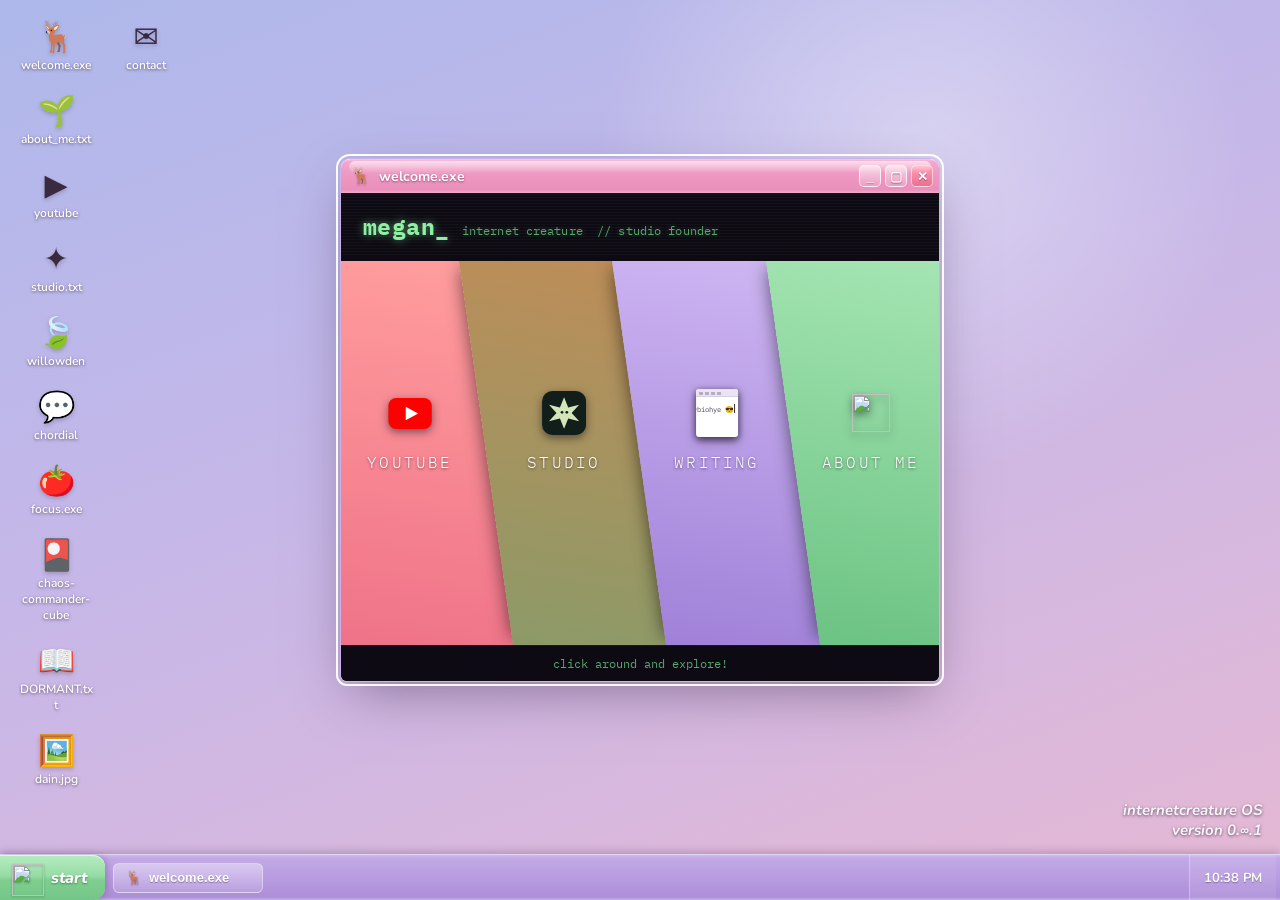
==== index.html @ ce16134c "Feature studio work and refresh the personal note" ====
<!DOCTYPE html>
<html lang="en">
<head>
<meta charset="UTF-8" />
<meta name="viewport" content="width=device-width, initial-scale=1.0" />
<title>internetcreature OS</title>
<link rel="icon" type="image/png" href="favicon.png" />
<link rel="apple-touch-icon" href="apple-touch-icon.png" />
<meta name="description" content="Megan’s personal corner of the internet — founder of Internet Creature Studios, writer, and creator. Explore current and past projects in internetcreature OS." />
<meta name="theme-color" content="#b9b8e8" />
<meta property="og:type" content="website" />
<meta property="og:url" content="https://internetcreature.dev/" />
<meta property="og:title" content="internetcreature OS" />
<meta property="og:description" content="Megan’s personal corner of the internet — founder of Internet Creature Studios, writer, and creator. Explore current and past projects in internetcreature OS." />
<meta property="og:image" content="https://internetcreature.dev/dain.jpg" />
<meta name="twitter:card" content="summary" />
<link rel="preconnect" href="https://fonts.googleapis.com" />
<link rel="preconnect" href="https://fonts.gstatic.com" crossorigin />
<link href="https://fonts.googleapis.com/css2?family=IBM+Plex+Mono:wght@300;400;500;700&family=Lora:wght@500;600;700&family=Nunito:ital,wght@0,400;0,600;0,700;0,800;1,400&family=Orbitron:wght@400;500&family=Roboto:wght@400;500&display=swap" rel="stylesheet" />
<style>
  *, *::before, *::after { box-sizing: border-box; margin: 0; padding: 0; }

  :root {
    --desktop: #b9b8e8;            /* placeholder solid desktop, swappable */
    --window-face: #fdf6fb;
    --window-border: #c9b3ec;
    --text: #3a2a40;
    --muted: #8a7a92;
    --dim: #b3a6bb;
    --pink: #f4a6cb;
    --pink-deep: #e98fbb;
    --lav: #c9b3ec;
    --sage: #9fe0ad;
    --sage-deep: #79c78d;
    --taskbar-h: 46px;
    --titlebar-h: 34px;
  }

  html, body { height: 100%; overflow: hidden; }
  body {
    font-family: 'Nunito', system-ui, sans-serif;
    color: var(--text);
    overflow: hidden;
    -webkit-user-select: none; user-select: none;
  }
  /* taps fire immediately — no 300ms double-tap-zoom wait on anything clickable */
  a, button, .icon { touch-action: manipulation; }

  /* ───────── desktop ───────── */
  #desktop {
    position: fixed;
    inset: 0 0 var(--taskbar-h) 0;
    /* dreamy abstract wallpaper until the handmade desktop art is ready */
    background:
      radial-gradient(circle at 72% 18%, rgba(255,255,255,.38), transparent 28%),
      linear-gradient(160deg, #aeb8eb 0%, #c7b7e8 48%, #e4b8d5 100%);
    overflow: hidden;
  }

  #icons {
    position: absolute; top: 14px; left: 14px; bottom: 8px;
    display: flex; flex-direction: column; flex-wrap: wrap;
    align-content: flex-start; gap: 6px;
  }

  /* xp-style corner watermark with a proudly impossible version number */
  #tagline {
    position: absolute; right: 18px; bottom: 14px;
    font-size: 15px; font-weight: 700; font-style: italic;
    color: rgba(255,255,255,0.92);
    text-shadow: 0 1px 3px rgba(60,40,70,0.75);
    text-align: right; pointer-events: none; z-index: 5;
  }
  .icon {
    width: 84px;
    display: flex; flex-direction: column; align-items: center; gap: 4px;
    padding: 8px 4px;
    border: 1px solid transparent; border-radius: 6px;
    cursor: pointer; text-align: center;
  }
  .icon .glyph { font-size: 30px; line-height: 1; filter: drop-shadow(0 2px 2px rgba(0,0,0,0.2)); }
  .icon .label {
    font-size: 12px; font-weight: 600; color: #fff;
    text-shadow: 0 1px 3px rgba(60,40,70,0.7); word-break: break-word;
  }
  .icon:hover { background: rgba(255,255,255,0.16); border-color: rgba(255,255,255,0.28); }
  .icon.selected { background: rgba(201,179,236,0.45); border-color: rgba(255,255,255,0.5); }
  .icon.selected .label { background: rgba(74,52,80,0.35); border-radius: 3px; }

  /* ───────── window (generic frame, created by the manager) ───────── */
  .window {
    position: absolute; top: 0; left: 0;
    width: min(460px, calc(100% - 24px));
    background: var(--window-face);
    border: 1px solid var(--window-border);
    border-radius: 10px 10px 7px 7px;
    box-shadow: 0 18px 50px -12px rgba(60,40,70,0.5), 0 0 0 1px rgba(255,255,255,0.6) inset;
    display: flex; flex-direction: column; overflow: hidden;
    will-change: transform;            /* GPU-composited dragging */
  }
  .window.hidden { display: none; }
  .window:focus-visible { outline: 2px solid rgba(255,255,255,0.95); outline-offset: 2px; }

  .titlebar {
    height: var(--titlebar-h); display: flex; align-items: center;
    padding: 0 6px 0 10px; gap: 8px; cursor: grab; position: relative;
    background: linear-gradient(180deg, #f9c8e0 0%, #f4a6cb 9%, #ee98c2 48%, #e98fbb 90%, #f3aacd 100%);
    border-radius: 9px 9px 0 0;
    touch-action: none;               /* let us own touch dragging */
  }
  .titlebar::after {
    content: ''; position: absolute; left: 8px; right: 8px; top: 2px; height: 12px;
    background: linear-gradient(180deg, rgba(255,255,255,0.65), rgba(255,255,255,0));
    border-radius: 8px; pointer-events: none;
  }
  .titlebar:active { cursor: grabbing; }
  .titlebar .t-icon { font-size: 16px; filter: drop-shadow(0 1px 1px rgba(0,0,0,0.25)); }
  .titlebar .t-title {
    flex: 1; color: #fff; font-weight: 700; font-size: 14px;
    text-shadow: 0 1px 2px rgba(120,50,90,0.7);
    white-space: nowrap; overflow: hidden; text-overflow: ellipsis;
  }
  .t-controls { display: flex; gap: 4px; }
  .t-btn {
    width: 22px; height: 22px;
    border: 1px solid rgba(255,255,255,0.7); border-radius: 5px;
    background: linear-gradient(180deg, rgba(255,255,255,0.55), rgba(255,255,255,0.12));
    color: #fff; font-size: 13px; font-weight: 800; line-height: 1;
    display: flex; align-items: center; justify-content: center; cursor: pointer;
    text-shadow: 0 1px 1px rgba(120,50,90,0.6);
  }
  .t-btn:hover { background: linear-gradient(180deg, rgba(255,255,255,0.8), rgba(255,255,255,0.3)); }
  .t-btn.close { background: linear-gradient(180deg, #ff9fb6, #ec6f90); border-color: rgba(255,255,255,0.6); }
  .t-btn.close:hover { background: linear-gradient(180deg, #ffb3c5, #f07d9c); }

  .window-body {
    padding: 0; overflow: auto;
    max-height: 60vh; min-height: 200px;
    background: var(--body-bg, transparent);
    -webkit-user-select: text; user-select: text;
  }

  /* maximized: fill the whole desktop and center sparse content (welcome + focus opt out — they manage their own layout) */
  .window.maximized .window-body:not(:has(> .welcome-shell)):not(:has(> .wx-shell)):not(:has(> .focus-shell)) {
    display: flex; flex-direction: column;
    align-items: center; justify-content: center;
  }
  .window.maximized .window-body:has(> .doc) > .doc {
    width: 100%; max-width: 640px;
  }
  /* padded text-document programs opt into this; bare programs (image viewer) don't */
  .doc { padding: 22px 22px 26px; }

  /* ── image-viewer program (edge-to-edge) ── */
  .imgview {
    position: relative; min-height: 240px;
    display: flex; align-items: center; justify-content: center;
    background: linear-gradient(135deg, #f6e9f3, #eee3f7);
  }
  .imgview-img { display: block; max-width: 100%; max-height: 54vh; width: auto; height: auto; }
  .imgview-credit {
    position: absolute; right: 10px; bottom: 10px;
    display: flex; align-items: center; gap: 6px;
    padding: 6px 12px; border-radius: 999px;
    background: rgba(58,42,64,0.6); backdrop-filter: blur(6px);
    color: #fff; font-size: 12px; font-weight: 600;
    text-shadow: 0 1px 2px rgba(0,0,0,0.3);
  }
  .imgview-credit a {
    color: #ffd0e6; font-weight: 700; text-decoration: none;
    border-bottom: 1px dashed rgba(255,208,230,0.6);
  }
  .imgview-credit a:hover { color: #fff; }
  .imgview-empty {
    margin: 22px; padding: 40px 24px; text-align: center;
    border: 1.5px dashed var(--dim); border-radius: 12px; background: rgba(201,179,236,0.06);
  }
  .imgview-empty .big { font-size: 40px; display: block; margin-bottom: 10px; }
  .imgview-empty p { color: var(--muted); font-size: 13.5px; line-height: 1.55; }
  .imgview-empty code { background: #f0e4ee; color: #7a5c72; padding: 1px 6px; border-radius: 5px; font-size: 12px; }

  .doc-eyebrow {
    font-size: 11px; font-weight: 700; letter-spacing: 0.08em;
    text-transform: uppercase; color: var(--lav); margin-bottom: 6px;
  }
  .doc-title { font-size: 22px; font-weight: 800; color: var(--text); margin-bottom: 16px; }
  .placeholder {
    border: 1.5px dashed var(--dim); border-radius: 10px;
    padding: 26px 20px; text-align: center; background: rgba(201,179,236,0.06);
  }
  .placeholder .mark { font-size: 26px; display: block; margin-bottom: 8px; }
  .placeholder p { color: var(--muted); font-size: 14px; line-height: 1.55; }
  .placeholder p.sub { color: var(--dim); font-size: 12.5px; margin-top: 6px; }

  /* ── project / text documents ── */
  .doc p { color: var(--text); font-size: 14px; line-height: 1.65; }
  .doc p + p { margin-top: 12px; }
  .doc b { color: #6a3a5c; font-weight: 800; }
  /* the chordial / DORMANT wordmark — serif, italic, off-brand on purpose */
  .brand {
    font-family: 'Lora', Georgia, serif; font-weight: 700; font-style: italic;
    color: var(--pink-deep); letter-spacing: 0.01em;
  }
  .brand.wd { color: #7b8a52; }
  .doc-title.brand { font-size: 26px; }

  .doc-link {
    display: inline-flex; align-items: center; gap: 7px;
    margin: 0 0 18px; padding: 8px 15px;
    background: linear-gradient(180deg, #f9c8e0, #f4a6cb 55%, #e98fbb);
    color: #fff; font-weight: 700; font-size: 13px; text-decoration: none;
    border-radius: 999px; border: 1px solid rgba(255,255,255,0.6);
    box-shadow: 0 5px 14px -5px rgba(233,143,187,0.85), 0 0 0 1px rgba(255,255,255,0.5) inset;
    text-shadow: 0 1px 1px rgba(120,50,90,0.5);
  }
  .doc-link:hover { filter: brightness(1.05); transform: translateY(-1px); }
  .doc-link .gh { font-size: 15px; }

  .tags { display: flex; flex-wrap: wrap; gap: 7px; margin-top: 18px; }
  .tag {
    font-size: 11.5px; font-weight: 700; color: #7a5c72;
    background: #f0e4ee; padding: 4px 11px; border-radius: 999px;
  }
  .doc .note { color: var(--muted); font-size: 12.5px; font-style: italic; margin-top: 16px; }

  /* ── contact program: buddy-list card, its own sky-blue look ── */
  .ct { padding: 20px 20px 24px; }
  .window.maximized .window-body:has(> .ct) > .ct { width: 100%; max-width: 520px; }
  .ct-head { display: flex; align-items: baseline; gap: 10px; }
  .ct-title { font-size: 22px; font-weight: 800; color: #1e3a52; }
  .ct-status {
    display: inline-flex; align-items: center; gap: 6px;
    font-size: 11.5px; font-weight: 700; color: #3f9e58;
  }
  .ct-status::before {
    content: ''; width: 8px; height: 8px; border-radius: 50%;
    background: #4cd964; box-shadow: 0 0 6px rgba(76,217,100,0.9);
  }
  .ct-sub { font-size: 12.5px; color: #5b7a94; font-weight: 600; margin: 3px 0 16px; }

  /* the big twitter card — the creature's main perch */
  .ct-tw {
    display: flex; align-items: center; gap: 14px; position: relative; overflow: hidden;
    padding: 16px 18px; border-radius: 16px; text-decoration: none;
    background: linear-gradient(135deg, #55c0f5 0%, #1d9bf0 60%, #1683d6 100%);
    box-shadow: 0 10px 24px -8px rgba(29,155,240,0.75), 0 0 0 1px rgba(255,255,255,0.35) inset;
    transition: transform .16s ease, box-shadow .16s ease;
  }
  .ct-tw:hover { transform: translateY(-2px); box-shadow: 0 14px 30px -8px rgba(29,155,240,0.9), 0 0 0 1px rgba(255,255,255,0.45) inset; }
  .ct-tw .bird { flex: none; width: 38px; height: 38px; filter: drop-shadow(0 2px 3px rgba(9,80,130,0.4)); }
  /* oversized ghost bird photobombing the corner */
  .ct-tw .bird-ghost {
    position: absolute; right: -18px; bottom: -26px; width: 110px; height: 110px;
    opacity: 0.14; transform: rotate(-8deg); pointer-events: none;
  }
  .ct-tw-text { display: flex; flex-direction: column; gap: 2px; min-width: 0; }
  .ct-tw-handle {
    color: #fff; font-weight: 800; font-size: 17px;
    text-shadow: 0 1px 2px rgba(9,80,130,0.5);
    overflow: hidden; text-overflow: ellipsis; white-space: nowrap;
  }
  .ct-tw-sub { color: #dbf1ff; font-size: 11.5px; font-weight: 600; }
  .ct-tw-arrow { margin-left: auto; color: #fff; font-size: 18px; font-weight: 800; opacity: 0.85; }

  .ct-sec {
    font-size: 11px; font-weight: 800; letter-spacing: 0.09em; text-transform: uppercase;
    color: #7aa3c4; margin: 18px 0 8px;
  }
  .ct-row {
    display: flex; align-items: center; gap: 12px; padding: 10px 12px;
    border-radius: 13px; text-decoration: none;
    background: #fff; border: 1px solid #d5e8f7;
    box-shadow: 0 4px 12px -6px rgba(30,90,140,0.25);
    transition: transform .15s ease, border-color .15s ease, background .15s ease;
  }
  .ct-row + .ct-row { margin-top: 9px; }
  .ct-row:hover { transform: translateY(-1px); border-color: #a8d4f2; background: #f4faff; }
  .ct-ava {
    flex: none; width: 40px; height: 40px; border-radius: 50%; overflow: hidden;
    display: flex; align-items: center; justify-content: center;
    border: 2px solid #fff; box-shadow: 0 0 0 1.5px #cfe6f8, 0 3px 8px -3px rgba(30,90,140,0.4);
  }
  .ct-ava img { width: 100%; height: 100%; object-fit: cover; display: block; }
  .ct-ava.creature { background: linear-gradient(135deg, #fbe3f0, #e8d9f8); }
  .ct-ava.creature img { width: 28px; height: 28px; object-fit: contain; image-rendering: pixelated; }
  .ct-who { min-width: 0; }
  .ct-addr {
    display: block; color: #155a8a; font-weight: 800; font-size: 13.5px;
    overflow: hidden; text-overflow: ellipsis; white-space: nowrap;
  }
  .ct-note { display: block; color: #7a94ab; font-size: 11px; font-weight: 600; margin-top: 1px; }
  .ct-send { margin-left: auto; font-size: 16px; opacity: 0; transition: opacity .15s ease; }
  .ct-row:hover .ct-send { opacity: 1; }

  /* ── welcome.txt: section headings, closing note, action pills ── */
  .doc-sec {
    font-size: 11.5px; font-weight: 800; letter-spacing: 0.09em; text-transform: uppercase;
    color: var(--pink-deep); margin: 20px 0 8px;
  }
  .doc p.mission-note {
    margin-top: 24px; text-align: center;
    font-weight: 600; font-style: italic; color: #5f5167;
  }
  /* Native disclosures keep each flavor in the note, with keyboard support. */
  .flavors { margin: 12px 0; }
  .flavor + .flavor { margin-top: 8px; }
  .flavor summary {
    width: fit-content; max-width: 100%; min-height: 44px;
    padding: 9px 13px; border-radius: 18px;
    border: 1px solid rgba(121,199,141,0.5);
    background: #e1f3dc; color: var(--text);
    font-size: 14px; font-weight: 700; line-height: 1.5;
    cursor: pointer; overflow-wrap: anywhere; list-style-position: inside;
    touch-action: manipulation;
  }
  .flavor:nth-child(2) summary { background: #e5f2fb; border-color: #c2deef; }
  .flavor:nth-child(3) summary { background: #f1e5f8; border-color: #dcc8ed; }
  .flavor summary:hover { filter: brightness(1.02); }
  .flavor summary:focus-visible {
    outline: 2px solid #6a3a5c; outline-offset: 3px;
  }
  .flavor-bubble {
    margin-top: 8px; padding: 12px 16px;
    border-radius: 16px; border: 1px solid #d5e5d0;
    background: rgba(255,255,255,0.7); overflow-wrap: anywhere;
  }
  /* welcome.txt splits into its own scroll region + a fixed dock below it,
     so the action bar can never overlap the body text at any size */
  .window-body:has(> .welcome-shell) { overflow: hidden; display: flex; flex-direction: column; }
  .welcome-shell { display: flex; flex-direction: column; flex: 1; min-height: 0; }
  .welcome-scroll { flex: 1; min-height: 0; overflow: auto; }
  .window.maximized .welcome-scroll > .doc { max-width: 640px; margin: 0 auto; }
  .welcome-actions {
    display: flex; flex-wrap: wrap; gap: 8px;
    padding: 12px 22px 14px;
    background: #f3f9ee;
    border-top: 1px solid rgba(121,199,141,0.35);
    box-shadow: 0 -6px 12px -9px rgba(60,40,70,0.25);
  }
  .wa-btn {
    font: inherit; font-size: 13px; font-weight: 700; cursor: pointer;
    padding: 7px 14px; border-radius: 999px; color: #fff; border: 1px solid rgba(255,255,255,0.6);
    background: linear-gradient(180deg, #f9c8e0, #f4a6cb 55%, #e98fbb);
    box-shadow: 0 4px 10px -4px rgba(233,143,187,0.8);
    text-shadow: 0 1px 1px rgba(120,50,90,0.5);
  }
  .wa-btn:hover { filter: brightness(1.05); transform: translateY(-1px); }
  .wa-btn.sage {
    background: linear-gradient(180deg, #b6ecc0, #97dca6 55%, #7fce90);
    text-shadow: 0 1px 1px rgba(40,80,50,0.5);
    box-shadow: 0 4px 10px -4px rgba(127,206,144,0.8);
  }
  /* sky variant matches the contact program it opens */
  .wa-btn.sky {
    background: linear-gradient(180deg, #8fd4f8, #55c0f5 55%, #2ba3ea);
    text-shadow: 0 1px 1px rgba(9,80,130,0.5);
    box-shadow: 0 4px 10px -4px rgba(43,163,234,0.8);
  }

  /* ── welcome.exe: terminal-dark launcher with slanted columns ── */
  .window-body:has(> .wx-shell) { overflow: hidden; display: flex; flex-direction: column; }
  .wx-shell {
    display: flex; flex-direction: column; flex: 1; min-height: 0;
    font-family: 'IBM Plex Mono', 'Courier New', monospace;
  }
  .wx-hello {
    display: flex; align-items: baseline; gap: 12px; flex: none;
    padding: 18px 22px 14px;
    background:
      repeating-linear-gradient(0deg, rgba(142,240,162,0.04) 0 1px, transparent 1px 3px),
      #0e0a13;
  }
  .wx-hello .wordmark {
    font-weight: 700; font-size: 23px; letter-spacing: 0.02em;
    color: #8ef0a2; text-shadow: 0 0 8px rgba(142,240,162,0.55);
  }
  .wx-hello .cursor { animation: wx-blink 1.1s steps(1) infinite; }
  @keyframes wx-blink { 50% { opacity: 0; } }
  .wx-hello .sub {
    font-size: 12px; font-weight: 400; letter-spacing: 0.01em; color: #58a86c;
    text-shadow: 0 0 6px rgba(142,240,162,0.25);
    min-width: 0; overflow-wrap: anywhere;
  }

  .cols {
    display: flex; overflow: hidden; flex: none;
    height: min(384px, calc(60vh - 112px));
    margin: 6px -60px 0;
  }
  .window.maximized .cols { height: auto; flex: 1; }
  .col {
    flex: 1 1 0; min-width: 0; position: relative;
    display: flex; align-items: center; justify-content: center;
    transform: skewX(8deg);          /* leans the other way: small top, big bottom on the left */
    margin: 0 -1px;                  /* no hairline gaps between panels */
    cursor: pointer; font-family: inherit;
    transition: flex-grow .36s cubic-bezier(.5,1.4,.4,1), filter .2s ease;
    box-shadow: -8px 0 18px -8px rgba(0,0,0,0.55);
  }
  .col-trigger {
    position: absolute; inset: 0; z-index: 1;
    border: 0; background: transparent; cursor: pointer;
  }
  .col-trigger:focus-visible { outline: none; }
  .col .inner {
    transform: skewX(-8deg);         /* counter-skew so content stays upright */
    display: flex; flex-direction: column; align-items: center; gap: 13px;
    width: 100%; padding: 0 12px; text-align: center;
    position: relative; z-index: 2; pointer-events: none;
  }
  .col .art {
    height: 52px; display: flex; align-items: center; justify-content: center;
    filter: drop-shadow(0 3px 4px rgba(10,5,15,0.5));
    transition: transform .3s ease, filter .2s ease, opacity .2s ease;
  }
  .col .label {
    font-size: 15.5px; font-weight: 300; font-style: normal;
    letter-spacing: 0.14em; text-transform: uppercase;
    color: #fff; text-shadow: 0 1px 3px rgba(30,15,35,0.55);
    white-space: nowrap;
  }
  .col .desc {
    width: min(210px, 100%); max-height: 0; overflow: hidden; text-align: left;
    font-size: 10.5px; font-weight: 400; line-height: 1.35; letter-spacing: 0.01em;
    color: rgba(255,255,255,0.95); text-shadow: 0 1px 2px rgba(30,15,35,0.5);
    opacity: 0; visibility: hidden; transform: translateY(6px);
    transition: max-height .32s ease, opacity .26s ease .08s, transform .26s ease .08s, visibility 0s linear .32s;
  }
  .desc-head {
    display: block; margin-bottom: 9px;
    font-size: 13px; font-weight: 500; line-height: 1.25;
    color: #fff; text-wrap: balance;
  }
  .col.yt .desc-head { font-family: 'Roboto', Arial, sans-serif; letter-spacing: 0.01em; }
  .col.wd .desc-head {
    font-family: 'Lora', Georgia, serif;
    font-size: 15px; font-weight: 600; font-style: italic; letter-spacing: 0.02em;
  }
  .col.wr .desc-head {
    font-family: 'Orbitron', 'IBM Plex Mono', monospace;
    font-size: 12px; font-weight: 500; letter-spacing: 0.32em; text-transform: uppercase;
  }
  .col.me .desc-head { font-family: 'IBM Plex Mono', monospace; font-size: 14px; }
  .desc-tree {
    position: relative; display: grid; gap: 4px;
    padding-left: 13px;
  }
  .desc-tree::before {
    content: ''; position: absolute; left: 2px; top: 4px; bottom: 4px;
    width: 1px; background: rgba(255,255,255,0.48);
  }
  .desc-tree > span { position: relative; display: block; }
  .desc-tree > span::before {
    content: ''; position: absolute; left: -11px; top: 0.68em;
    width: 7px; height: 1px; background: rgba(255,255,255,0.48);
  }
  .desc-tree a {
    position: relative; z-index: 3; display: inline-block; pointer-events: auto;
    padding: 1px; margin: -1px;
    -webkit-box-decoration-break: clone; box-decoration-break: clone;
    color: inherit; font: inherit; text-decoration: underline;
    text-decoration-color: rgba(255,255,255,0.62);
    text-decoration-thickness: 1px; text-underline-offset: 2px;
    transition: color .15s ease, text-decoration-color .15s ease, text-shadow .15s ease;
  }
  .desc-tree a:hover, .desc-tree a:focus-visible {
    color: #fff; text-decoration-color: #fff; text-decoration-thickness: 2px;
    text-shadow: 0 0 6px rgba(255,255,255,0.75);
  }
  .col .arrow {
    font-size: 17px; font-weight: 400; color: rgba(255,255,255,0.9);
    text-shadow: 0 1px 2px rgba(30,15,35,0.5);
    opacity: 0; transition: opacity .25s ease;
  }
  .col:has(:focus-visible) { flex-grow: 2.3; filter: brightness(1.06); z-index: 2; }
  .col:has(.col-trigger:focus-visible) { outline: 2px solid rgba(255,255,255,0.95); outline-offset: -3px; }
  .col:has(:focus-visible) .desc {
    max-height: 220px; opacity: 1; visibility: visible; transform: none;
    transition-delay: 0s, .08s, .08s, 0s;
  }
  .col:has(:focus-visible) .arrow { opacity: 1; animation: wx-nudge 1s ease infinite .3s; }
  @keyframes wx-nudge { 50% { transform: translateY(4px); } }
  /* hover expansion only where a real hover exists — the visibility flip would
     otherwise trip iOS's "content changed on hover" heuristic and eat the first tap */
  @media (hover: hover) {
    .col:hover { flex-grow: 2.3; filter: brightness(1.06); z-index: 2; }
    .col:hover .desc {
      max-height: 220px; opacity: 1; visibility: visible; transform: none;
      transition-delay: 0s, .08s, .08s, 0s;
    }
    .col:hover .arrow { opacity: 1; animation: wx-nudge 1s ease infinite .3s; }
    .col:hover .art { animation: wx-bounce .55s cubic-bezier(.4,1.6,.4,1); }
    .col.wr:hover .art { animation: none; }
    .cols:has(.col:not(.wr):hover) .col.wr:not(:hover):not(:has(:focus-visible)) .art,
    .cols:has(.col:not(.wr) :focus-visible) .col.wr:not(:hover):not(:has(:focus-visible)) .art {
      filter: blur(1.1px) drop-shadow(0 3px 4px rgba(10,5,15,0.5));
      opacity: 0.72;
    }
  }
  @keyframes wx-bounce { 35% { transform: translateY(-7px) rotate(-8deg); } 70% { transform: translateY(0) rotate(4deg); } }

  .col.yt { background: linear-gradient(190deg, #ff9d9d, #ef7288); }
  /* willowden door wears the app icon's own weather: warm brown up top, sage below */
  .col.wd { background: linear-gradient(190deg, #bd8d58, #8c9a68); }
  .col.wr { background: linear-gradient(190deg, #cdb5f2, #a081d8); }
  .col.me { background: linear-gradient(190deg, #a5e5b3, #6cc383); }
  /* outer columns bleed past the window edges — nudge their content back inside */
  .col:first-child { padding-left: 52px; }
  .col:last-child  { padding-right: 52px; }

  /* writing icon: a classic word editor, one line, typing forever */
  .doc-icon {
    display: block; width: 42px; height: 48px;
    background: #fff; border-radius: 3px; overflow: hidden; text-align: left;
    box-shadow: 0 2px 6px rgba(10,5,15,0.4);
  }
  .doc-bar {
    display: block; height: 8px; background: #e9e4ef;
    border-bottom: 1px solid #d6cfde; position: relative;
  }
  .doc-bar::after {
    content: ''; position: absolute; left: 3px; top: 2.5px; width: 24px; height: 3px;
    background: repeating-linear-gradient(90deg, #b6adc2 0 4px, transparent 4px 6px);
  }
  .doc-line {
    display: block; padding: 7px 3px 0;
    font-size: 7px; font-weight: 400;
    color: #4a3f52; white-space: nowrap; overflow: hidden;
  }
  .doc-caret {
    display: inline-block; width: 1px; height: 9px;
    background: #3a2a40; vertical-align: -1.5px;
    animation: wx-blink 1s steps(1) infinite;
  }
  .deer-art { width: 38px; height: 38px; image-rendering: pixelated; display: block; }
  .wd-art { width: 44px; height: 44px; display: block; }

  .wx-foot {
    padding: 10px 20px; text-align: center; flex: none;
    font-size: 11.5px; font-weight: 400; color: #58a86c;
    background: #0e0a13; border-top: 1px solid #1d1526;
  }

  /* youtube program */
  .yt-link {
    display: inline-flex; align-items: center; gap: 8px;
    margin-top: 14px; padding: 9px 16px;
    background: #ff0000; color: #fff; font-weight: 800; font-size: 13.5px;
    border-radius: 999px; text-decoration: none;
    box-shadow: 0 5px 14px -5px rgba(255,0,0,0.6);
  }
  .yt-link:hover { filter: brightness(1.1); }

  @media (max-width: 620px) {
    .col .desc { display: none; }
    .col .label { font-size: 12px; letter-spacing: 0.08em; }
    .col .art { transform: scale(0.82); }
  }

  @media (max-height: 420px) {
    .wx-hello { padding: 10px 18px 8px; }
    .cols { height: auto; flex: 1; margin-top: 0; }
    .col .inner { gap: 6px; }
    .col .desc, .wx-foot { display: none; }
  }

  @media (prefers-reduced-motion: reduce) {
    .wx-hello .cursor, .col .arrow, .col .art, .doc-caret { animation: none !important; }
    .col, .col .desc, .col .arrow, .col .art { transition: none !important; }
  }

  /* ── focus.exe: the live pomodoro dashboard, embedded from its own origin ── */
  .focus-shell { position: relative; height: min(62vh, 540px); background: var(--body-bg, #171310); }
  .window-body:has(> .focus-shell) { overflow: hidden; max-height: none; }
  .window.maximized .focus-shell { height: 100%; }
  .focus-frame {
    width: 100%; height: 100%; border: 0; display: block;
    opacity: 0; transition: opacity .35s ease;
  }
  .focus-shell.ready .focus-frame { opacity: 1; }
  .focus-boot, .focus-fail {
    position: absolute; inset: 0; display: flex; flex-direction: column;
    align-items: center; justify-content: center; gap: 10px; text-align: center;
    padding: 24px; color: #a3968a; font-size: 14px;
  }
  .focus-boot .big, .focus-fail .big { font-size: 34px; }
  .focus-boot .cursor { animation: focusblink 1s steps(1) infinite; }
  @keyframes focusblink { 50% { opacity: 0; } }
  .focus-shell.ready .focus-boot, .focus-shell.failed .focus-boot { display: none; }
  .focus-fail { display: none; }
  .focus-shell.failed .focus-fail { display: flex; }
  .focus-fail a { color: #fdba74; }
  .focus-retry {
    font: inherit; font-size: 13px; font-weight: 700; color: #ede4d8;
    background: #262019; border: 1px solid #3a3128; border-radius: 999px;
    padding: 6px 16px; cursor: pointer;
  }
  .focus-retry:hover { border-color: #f97316; color: #fdba74; }

  /* ───────── taskbar ───────── */
  #taskbar {
    position: fixed; left: 0; right: 0; bottom: 0; height: var(--taskbar-h);
    display: flex; align-items: center; padding-right: 4px;
    background: linear-gradient(180deg, #cdbbed 0%, #c2a9e6 7%, #b89ce0 50%, #ad8ed8 93%, #c4b0ea 100%);
    border-top: 1px solid rgba(255,255,255,0.5);
    box-shadow: 0 -2px 8px rgba(60,40,70,0.25); z-index: 100;
  }
  #start {
    height: 100%; display: flex; align-items: center; gap: 7px;
    padding: 0 18px 0 12px; border: none; font-family: inherit;
    font-size: 16px; font-weight: 800; font-style: italic; color: #fff;
    text-shadow: 0 1px 2px rgba(40,80,50,0.6); cursor: pointer;
    border-radius: 0 12px 12px 0;
    background: linear-gradient(180deg, #b6ecc0 0%, #97dca6 46%, #7fce90 56%, #74c688 100%);
    box-shadow: inset 0 1px 0 rgba(255,255,255,0.6), 2px 0 6px rgba(60,40,70,0.25);
  }
  #start .deer {
    width: 32px; height: 32px; image-rendering: pixelated;
    filter: drop-shadow(0 1px 1px rgba(0,0,0,0.25));
    transform: translateY(2px);   /* art sits in the top 28 of 32 pixel rows */
  }
  #start:hover { background: linear-gradient(180deg, #c4f0cd 0%, #a4e2b2 46%, #8bd49b 56%, #80cf93 100%); }
  #start.active { box-shadow: inset 0 2px 5px rgba(40,80,50,0.45); }

  .tasks { flex: 1; display: flex; align-items: center; gap: 6px; padding: 0 8px; height: 100%; }
  .task-btn {
    display: flex; align-items: center; gap: 7px;
    height: 30px; min-width: 150px; max-width: 200px; padding: 0 12px;
    border: 1px solid rgba(255,255,255,0.4); border-radius: 6px;
    background: linear-gradient(180deg, rgba(255,255,255,0.4), rgba(255,255,255,0.12));
    color: #fff; font-weight: 700; font-size: 13px;
    text-shadow: 0 1px 1px rgba(80,50,90,0.5); cursor: pointer;
    white-space: nowrap; overflow: hidden; text-overflow: ellipsis;
  }
  .task-btn.pressed {
    background: linear-gradient(180deg, rgba(120,90,140,0.35), rgba(150,120,170,0.2));
    box-shadow: inset 0 2px 4px rgba(60,40,70,0.45);
  }

  #clock {
    height: 100%; display: flex; align-items: center; padding: 0 14px; margin-left: 4px;
    color: #fff; font-weight: 700; font-size: 13px; text-shadow: 0 1px 1px rgba(80,50,90,0.5);
    border-left: 1px solid rgba(255,255,255,0.3); background: rgba(255,255,255,0.08);
  }


  /* ───────── start menu ───────── */
  #startmenu {
    position: fixed; left: 6px; bottom: calc(var(--taskbar-h) + 6px); width: 240px;
    background: var(--window-face); border: 1px solid var(--lav); border-radius: 10px;
    box-shadow: 0 18px 50px -10px rgba(60,40,70,0.55); overflow: hidden; display: none; z-index: 120;
  }
  #startmenu.open { display: block; animation: pop .14s ease; }
  @keyframes pop { from { opacity: 0; transform: translateY(8px); } to { opacity: 1; transform: none; } }
  .sm-header {
    display: flex; align-items: center; gap: 10px; padding: 12px 14px;
    background: linear-gradient(180deg, #f4a6cb, #e98fbb); color: #fff;
  }
  .sm-header .av { font-size: 26px; filter: drop-shadow(0 1px 2px rgba(0,0,0,0.25)); }
  .sm-header .who { font-weight: 800; font-size: 15px; text-shadow: 0 1px 2px rgba(120,50,90,0.6); }
  .sm-header .who small { display: block; font-weight: 600; font-size: 11px; opacity: 0.9; }
  .sm-pride {
    padding: 7px 14px 6px; text-align: center;
    font-size: 15px; line-height: 1.2; letter-spacing: 0.08em;
    background: linear-gradient(90deg, #fff6fa, #f7f0ff, #fff8e8);
    border-bottom: 1px solid #f0e4ee;
  }
  .sm-list { padding: 6px; }
  .sm-item {
    display: flex; align-items: center; gap: 10px; width: 100%; padding: 8px 10px;
    border: none; background: none; font-family: inherit; font-size: 13.5px; font-weight: 600;
    color: var(--text); border-radius: 6px; cursor: pointer; text-align: left;
  }
  .sm-item .g { font-size: 18px; width: 22px; text-align: center; }
  .sm-item:hover { background: linear-gradient(180deg, #f4a6cb, #e98fbb); color: #fff; }
  .sm-foot { border-top: 1px solid #f0e4ee; padding: 6px; display: flex; justify-content: flex-end; }
  .sm-shutdown {
    display: flex; align-items: center; gap: 8px; padding: 8px 12px; border: none; background: none;
    font-family: inherit; font-size: 13px; font-weight: 700; color: var(--muted);
    border-radius: 6px; cursor: pointer;
  }
  .sm-shutdown:hover { background: #f6ecf3; color: var(--text); }

  #toast {
    position: fixed; left: 50%; top: 40%; transform: translate(-50%,-50%) scale(0.96);
    background: rgba(58,42,64,0.92); color: #fff; font-weight: 700; font-size: 15px;
    padding: 14px 22px; border-radius: 12px; box-shadow: 0 16px 40px rgba(0,0,0,0.4);
    opacity: 0; pointer-events: none; z-index: 200; transition: opacity .3s ease, transform .3s ease;
  }
  #toast.show { opacity: 1; transform: translate(-50%,-50%) scale(1); }

  /* touch devices: fatter targets everywhere (~44px hit areas) */
  @media (pointer: coarse) {
    :root { --titlebar-h: 42px; }
    .t-controls { gap: 6px; }
    .t-btn { width: 34px; height: 34px; font-size: 15px; border-radius: 7px; }
    .icon { padding: 10px 4px; gap: 6px; }
    .wa-btn { padding: 11px 18px; font-size: 14px; }
    .doc-link { padding: 11px 18px; }
    .yt-link { padding: 12px 18px; }
    .sm-item { padding: 12px 10px; }
    .sm-shutdown { padding: 11px 12px; }
    .task-btn { height: 36px; }
    .imgview-credit { padding: 9px 14px; }
  }

  @media (max-width: 520px) {
    .icon { width: 72px; }
    .window { width: calc(100% - 16px); }
    /* two open windows + start + clock can't all afford 150px minimums */
    .tasks { min-width: 0; }
    .task-btn { min-width: 0; flex: 1 1 0; }
  }
</style>
</head>
<body>
  <div id="desktop">
    <div id="icons"></div>
    <div id="tagline">internetcreature OS<br/>version 0.∞.1</div>
    <!-- windows are created here by the manager -->
  </div>

  <div id="startmenu">
    <div class="sm-header">
      <span class="av">🦌</span>
      <span class="who">megan<small>internet creature</small></span>
    </div>
    <div class="sm-pride" role="img" aria-label="trans and nonbinary pride">🏳️‍⚧️ ✨ 💛🤍💜🖤 ✨ 🏳️‍⚧️</div>
    <div class="sm-list" id="smList"></div>
    <div class="sm-foot">
      <button class="sm-shutdown" id="shutdown"><span>🌙</span> shut down…</button>
    </div>
  </div>

  <div id="taskbar">
    <button id="start" aria-haspopup="true"><img class="deer" src="start-deer.png" alt="" /> start</button>
    <div class="tasks" id="tasks"></div>
    <div id="clock">--:--</div>
  </div>

  <div id="toast"></div>

<script>
/* =====================================================================
   internetcreature OS — shell
   architecture:
     • CONTENT REGISTRY  — each program is { icon, title, render() }.
       render() returns a DOM node; it knows nothing about windows.
     • WINDOW FACTORY    — makeWindow() builds a generic glossy frame.
     • WINDOW MANAGER    — owns windows + taskbar; capped to 2 for now.
   to allow more windows later: set WM.config.maxWindows higher and
   reuseWhenCapped:false — nothing else needs to change.
   ===================================================================== */
(function () {

  // single source of truth for titlebar height lives in the CSS var
  const TITLEBAR_H = parseInt(getComputedStyle(document.documentElement).getPropertyValue('--titlebar-h'), 10) || 34;

  /* ── content registry (decoupled from windows) ───────────────── */
  function makePlaceholder(title) {
    const wrap = document.createElement('div');
    wrap.className = 'doc';
    wrap.innerHTML =
      '<div class="doc-eyebrow">internetcreature os · draft</div>' +
      '<div class="doc-title">' + title + '</div>' +
      '<div class="placeholder">' +
        '<span class="mark">✎</span>' +
        '<p>this window is empty on purpose.</p>' +
        '<p class="sub">under construction 🚧</p>' +
      '</div>';
    return wrap;
  }

  /* ── project / text document program (repo link + prose) ─────── */
  function makeProjectDoc(cfg) {
    const wrap = document.createElement('div');
    wrap.className = 'doc';
    let html =
      '<div class="doc-eyebrow">internetcreature os · ' + (cfg.eyebrow || 'project') + '</div>' +
      '<div class="doc-title' + (cfg.brandTitle ? ' brand' : '') + (cfg.titleClass ? ' ' + cfg.titleClass : '') + '">' + cfg.title + '</div>';
    if (cfg.repo) {
      html += '<a class="doc-link" href="' + cfg.repo + '" target="_blank" rel="noopener">' +
              '<span class="gh">🔗</span> view on github</a>';
    }
    html += cfg.body;
    if (cfg.tags) {
      html += '<div class="tags">' + cfg.tags.map(t => '<span class="tag">' + t + '</span>').join('') + '</div>';
    }
    if (cfg.note) html += '<p class="note">' + cfg.note + '</p>';
    wrap.innerHTML = html;
    return wrap;
  }

  /* ── contact program: buddy list with a logo per contact ────── */
  function makeContact() {
    const BIRD = '<path fill="#fff" d="M23.643 4.937c-.835.37-1.732.62-2.675.733.962-.576 1.7-1.49 2.048-2.578-.9.534-1.897.922-2.958 1.13-.85-.904-2.06-1.47-3.4-1.47-2.572 0-4.658 2.086-4.658 4.66 0 .364.042.718.12 1.06-3.873-.195-7.304-2.05-9.602-4.868-.4.69-.63 1.49-.63 2.342 0 1.616.823 3.043 2.072 3.878-.764-.025-1.482-.234-2.11-.583v.06c0 2.257 1.605 4.14 3.737 4.568-.392.106-.803.162-1.227.162-.3 0-.593-.028-.877-.082.593 1.85 2.313 3.198 4.352 3.234-1.595 1.25-3.604 1.995-5.786 1.995-.376 0-.747-.022-1.112-.065 2.062 1.323 4.51 2.093 7.14 2.093 8.57 0 13.255-7.098 13.255-13.254 0-.2-.005-.402-.014-.602.91-.658 1.7-1.477 2.323-2.41z"/>';
    const wrap = document.createElement('div');
    wrap.className = 'ct';
    wrap.innerHTML =
      '<div class="ct-head"><span class="ct-title">say hi 😄</span><span class="ct-status">online</span></div>' +
      '<div class="ct-sub">dms and inboxes open.</div>' +
      '<a class="ct-tw" href="https://twitter.com/theintrnetcreature" target="_blank" rel="noopener">' +
        '<svg class="bird" viewBox="0 0 24 24" aria-hidden="true">' + BIRD + '</svg>' +
        '<span class="ct-tw-text">' +
          '<span class="ct-tw-handle">@theintrnetcreature</span>' +
          '<span class="ct-tw-sub">daily bleats</span>' +
        '</span>' +
        '<span class="ct-tw-arrow">↗</span>' +
        '<svg class="bird-ghost" viewBox="0 0 24 24" aria-hidden="true">' + BIRD + '</svg>' +
      '</a>' +
      '<div class="ct-sec">or by email</div>' +
      '<a class="ct-row" href="mailto:theinternetcreature@gmail.com">' +
        '<span class="ct-ava creature"><img src="start-deer.png" alt=""/></span>' +
        '<span class="ct-who">' +
          '<span class="ct-addr">theinternetcreature@gmail.com</span>' +
          '<span class="ct-note">content creation inbox</span>' +
        '</span>' +
        '<span class="ct-send">✉️</span>' +
      '</a>';
    return wrap;
  }

  /* ── image viewer program (serves any photo via config) ──────── */
  function makeImageViewer(cfg) {
    const root = document.createElement('div');
    root.className = 'imgview';

    const img = document.createElement('img');
    img.className = 'imgview-img';
    img.alt = cfg.alt || '';
    img.src = cfg.src;

    let credit = null;
    if (cfg.credit) {
      credit = document.createElement('div');
      credit.className = 'imgview-credit';
      credit.innerHTML = 'art by <a href="' + cfg.url + '" target="_blank" rel="noopener">' + cfg.credit + '</a>';
    }

    img.onerror = () => {
      root.replaceChildren();
      const empty = document.createElement('div');
      empty.className = 'imgview-empty';
      empty.innerHTML =
        '<span class="big">🦌</span>' +
        '<p>drop your image in the repo as <code>' + cfg.src + '</code> ' +
        '(next to <code>index.html</code>) and it\'ll fill this window.</p>';
      root.appendChild(empty);
    };

    root.appendChild(img);
    if (credit) root.appendChild(credit);
    return root;
  }

  /* ── welcome.txt: the mission statement as a native document ──── */
  function makeWelcome() {
    const shell = document.createElement('div');
    shell.className = 'welcome-shell';
    const scroll = document.createElement('div');
    scroll.className = 'welcome-scroll';
    const wrap = document.createElement('div');
    wrap.className = 'doc';
    wrap.innerHTML = `
      <div class="doc-eyebrow">internetcreature os · start here</div>
      <div class="doc-title">hi! welcome :3</div>
      <p>my name is Megan! I’m the creator of this site and the founder of Internet Creature Studios, my own independent dev studio.</p>
      <p>here you’ll find my current and past projects, and hopefully have some fun interacting with the page and exploring what I’ve been making!</p>
      <p>The software I’m most excited to create comes in three flavors:</p>
      <div class="flavors">
        <details class="flavor">
          <summary>Software for public good</summary>
          <div class="flavor-bubble"><p>I want to build tools that help people live happier, healthier lives while respecting our planet.</p></div>
        </details>
        <details class="flavor">
          <summary>Software that makes human communication and connection easier, richer, and deeper</summary>
          <div class="flavor-bubble"><p>That second one is especially personal to me. As an autistic person, communication and connection haven’t always come easily, and I care deeply about making them easier for others too.</p></div>
        </details>
        <details class="flavor">
          <summary>Software as a form of art</summary>
          <div class="flavor-bubble"><p>Art-focused projects will be a large part of the studio’s early work, while the other two areas need more time and care.</p></div>
        </details>
      </div>
      <p>Internet Creature Studios is my home for all of these ideas: tools, apps, games, and whatever else I find myself cooking up!</p>
      <p>For most of my professional career, I was a software engineer specializing in backend infrastructure. I got to work with extremely smart and talented people, and I feel very privileged to have the experience that I do.</p>
      <p>Over time, though, I realized that the day-to-day coding, debugging, and testing could leave me deeply drained. What consistently excited me was the bigger picture: strategy, creative direction, and figuring out what we should build and why.</p>
      <p>I tried to move toward that kind of work in my last role, especially after finally beginning to understand my own health struggles. Finding a role that fit both my strengths and my needs was difficult.</p>
      <p>Now, with AI tools as my constant collaborators, I feel more ready than ever to turn my ideas into software that can make a meaningful difference in the world. I use AI assistance heavily in my work, and I know people have different feelings about that. For me personally, it has genuinely unlocked so much of my creative potential!!</p>
      <p>I’m constantly putting my own creativity, intelligence, and personal direction into what I make. Every project reflects my tastes, experiences, and the things I care about. Having more help building things has given me more room to express all of that.</p>
      <p>And I can’t wait to get the tools, apps, and games I’m creating into your hands! :3</p>`;
    scroll.appendChild(wrap);

    const actions = document.createElement('div');
    actions.className = 'welcome-actions';
    actions.innerHTML =
      '<button class="wa-btn sage" data-open="studio" title="my independent dev studio and current projects">✦ explore the studio</button>' +
      '<button class="wa-btn sky" data-open="contact" title="twitter + email inside!">\u2709\ufe0f contact me</button>';
    actions.querySelectorAll('.wa-btn').forEach(b => {
      const key = b.dataset.open;
      b.addEventListener('click', () => WM.open(key));
    });

    shell.appendChild(scroll);
    shell.appendChild(actions);
    return shell;
  }

  /* ── welcome.exe: the launcher — slanted doors to everything ─── */
  function makeLauncher() {
    const shell = document.createElement('div');
    shell.className = 'wx-shell';
    shell.innerHTML =
      '<div class="wx-hello">' +
        '<span class="wordmark">megan<span class="cursor">_</span></span>' +
        '<span class="sub">internet creature&nbsp; // studio founder</span>' +
      '</div>' +
      '<div class="cols">' +
        '<div class="col yt">' +
          '<button class="col-trigger" data-open="youtube" aria-label="open youtube"></button>' +
          '<span class="inner">' +
            '<span class="art">' +
              '<svg width="44" height="31" viewBox="0 0 28 20" aria-hidden="true">' +
                '<rect width="28" height="20" rx="5" fill="#ff0000"/>' +
                '<path d="M11.2 5.6v8.8L19.2 10z" fill="#fff"/>' +
              '</svg>' +
            '</span>' +
            '<span class="label">youtube</span>' +
            '<span class="desc">' +
              '<span class="desc-head">videos on:</span>' +
              '<span class="desc-tree">' +
                '<span>life</span>' +
                '<span>the internet</span>' +
                '<span>ai</span>' +
                '<span>nature</span>' +
                '<span>miscellaneous chaos</span>' +
              '</span>' +
            '</span>' +
            '<span class="arrow">↓</span>' +
          '</span>' +
        '</div>' +
        '<div class="col wd">' +
          '<button class="col-trigger" data-open="studio" aria-label="open Internet Creature Studios"></button>' +
          '<span class="inner">' +
            '<span class="art"><img class="wd-art" alt="" src="studio-icon.svg"/></span>' +
            '<span class="label">studio</span>' +
            '<span class="desc">' +
              '<span class="desc-head">Internet Creature Studios</span>' +
              '<span class="desc-tree">' +
                '<span>my independent dev studio</span>' +
                '<span>currently building RENEGADE</span>' +
                '<span>browser tactics / roguelite · in development</span>' +
              '</span>' +
            '</span>' +
            '<span class="arrow">↓</span>' +
          '</span>' +
        '</div>' +
        '<div class="col wr">' +
          '<button class="col-trigger" data-open="dormant" aria-label="open writing"></button>' +
          '<span class="inner">' +
            '<span class="art">' +
              '<span class="doc-icon">' +
                '<span class="doc-bar"></span>' +
                '<span class="doc-line"><span class="doc-text"></span><span class="doc-caret"></span></span>' +
              '</span>' +
            '</span>' +
            '<span class="label">writing</span>' +
            '<span class="desc">' +
              '<span class="desc-head">DORMANT</span>' +
              '<span class="desc-tree">' +
                '<span>an era-spanning sci-fi epic</span>' +
                '<span>a philosophical exploration of self and ai</span>' +
                '<span>inspired by <a href="https://en.wikipedia.org/wiki/Culture_series" target="_blank" rel="noopener">The Culture</a> and <a href="https://en.wikipedia.org/wiki/Remembrance_of_Earth%27s_Past" target="_blank" rel="noopener">Three Body Problem</a> series</span>' +
              '</span>' +
            '</span>' +
            '<span class="arrow">↓</span>' +
          '</span>' +
        '</div>' +
        '<div class="col me">' +
          '<button class="col-trigger" data-open="welcome" aria-label="open about me"></button>' +
          '<span class="inner">' +
            '<span class="art"><img class="deer-art" alt="" src="start-deer.png"/></span>' +
            '<span class="label">about me</span>' +
            '<span class="desc">' +
              '<span class="desc-head">hello!</span>' +
              '<span class="desc-tree">' +
                '<span>who i am</span>' +
                '<span>what i believe</span>' +
                '<span>my mission</span>' +
              '</span>' +
            '</span>' +
            '<span class="arrow">↓</span>' +
          '</span>' +
        '</div>' +
      '</div>' +
      '<div class="wx-foot">click around and explore!</div>';

    shell.querySelectorAll('.col-trigger').forEach(btn => {
      btn.addEventListener('click', () => {
        const launcherWin = WM.windows.find(w => w.bodyEl.contains(shell));
        WM.open(btn.dataset.open, { origin: launcherWin, returnFocus: btn });
      });
    });

    // the word editor types quick keysmash bursts, then punctuates each one with an emoji
    const line = shell.querySelector('.doc-text');
    const lineBox = line.parentElement;
    const KEYS = 'asdfghjklqwertyuiopzxcvbnm';
    const EMO = ['🦆', '🦌', '🩷', '💗', '😝', '🌸', '✨', '💦', '😂', '😳', '😍', '🌈', '🏳️‍🌈', '🏳️‍⚧️', '🥰', '😄', '🤣', '😎', '😘', '🤩', '😝', '😖', '😭', '😱', '🥵', '🤬', '😵‍💫', '🤠', '🪿'];
    let t = '';
    const renderTyping = () => {
      line.textContent = t;
      lineBox.scrollLeft = lineBox.scrollWidth;
    };
    if (window.matchMedia('(prefers-reduced-motion: reduce)').matches) {
      t = 'akdjfsjh 😝';
      renderTyping();
    } else {
      function startBurst() {
        if (!line.isConnected) return;   // window closed or content swapped — stop typing
        // Keep one continuous stream; trim only old, already-scrolled-off text.
        if (t.length > 512) t = t.slice(-384);
        if (t) t += ' ';
        const burstLength = 7 + (Math.random() * 10 | 0);
        let typed = 0;

        (function typeLetter() {
          if (!line.isConnected) return;
          t += KEYS[Math.random() * KEYS.length | 0];
          typed += 1;
          renderTyping();

          if (typed < burstLength) {
            const letterDelay = Math.random() < 0.12
              ? 180 + Math.random() * 280
              : 45 + Math.random() * 65;
            setTimeout(typeLetter, letterDelay);
            return;
          }

          // Emojis land after a complete stream, never inside the keysmash itself.
          setTimeout(() => {
            if (!line.isConnected) return;
            t += ' ' + EMO[Math.random() * EMO.length | 0];
            renderTyping();
            setTimeout(startBurst, 600 + Math.random() * 1500);
          }, 180 + Math.random() * 320);
        })();
      }
      requestAnimationFrame(startBurst);
    }

    return shell;
  }

  /* ── youtube program ─────────────────────────────────────────── */
  function makeYoutube() {
    const wrap = document.createElement('div');
    wrap.className = 'doc';
    wrap.innerHTML =
      '<div class="doc-eyebrow">internetcreature os · channel</div>' +
      '<div class="doc-title">theinternetcreature</div>' +
      '<p>videos on life, the internet, ai, nature, and whatever chaos my mind conjures up.</p>' +
      '<a class="yt-link" href="https://www.youtube.com/@theinternetcreature" target="_blank" rel="noopener">▶ @theinternetcreature</a>';
    return wrap;
  }

  /* ── focus.exe: chordial's live focus view in an iframe ───────
     served from its own origin (focus.internetcreature.dev) so auth,
     the timer, and deploys stay chordial's business; the subdomains are
     same-site, so the session cookie works inside the frame.
     readiness is a postMessage handshake from the page itself, NOT the
     iframe's load event — load also fires for tunnel error pages (502s),
     which must land on the fallback, not pose as the app. */
  function makeFocus() {
    const FOCUS_URL = 'https://focus.internetcreature.dev/';
    const FOCUS_ORIGIN = new URL(FOCUS_URL).origin;
    const READY_MSG = 'chordial:focus-ready';
    const shell = document.createElement('div');
    shell.className = 'focus-shell';

    const frame = document.createElement('iframe');
    frame.className = 'focus-frame';
    frame.title = 'focus — chordial';
    frame.src = FOCUS_URL;

    const boot = document.createElement('div');
    boot.className = 'focus-boot';
    boot.innerHTML =
      '<span class="big">🍅</span>' +
      '<div>starting focus.exe<span class="cursor">_</span></div>' +
      '<div>dialing the chordial server…</div>';

    const fail = document.createElement('div');
    fail.className = 'focus-fail';
    fail.innerHTML =
      '<span class="big">😴</span>' +
      '<div>couldn\'t reach the chordial server — it might be napping.</div>';
    const retry = document.createElement('button');
    retry.className = 'focus-retry';
    retry.textContent = '↻ try again';
    const link = document.createElement('a');
    link.href = FOCUS_URL; link.target = '_blank'; link.rel = 'noopener';
    link.textContent = 'open in its own tab ↗';
    fail.append(retry, link);

    let watchdog = null;
    const arm = () => {
      shell.classList.remove('ready', 'failed');
      clearTimeout(watchdog);
      watchdog = setTimeout(() => {
        if (!shell.classList.contains('ready')) shell.classList.add('failed');
      }, 9000);
    };
    const onReady = e => {
      if (!shell.isConnected) { window.removeEventListener('message', onReady); return; }
      if (e.origin !== FOCUS_ORIGIN || e.data !== READY_MSG) return;
      clearTimeout(watchdog);
      shell.classList.remove('failed');   // a late hello still counts
      shell.classList.add('ready');
    };
    window.addEventListener('message', onReady);
    retry.addEventListener('click', () => { arm(); frame.src = FOCUS_URL; });
    arm();

    shell.append(frame, boot, fail);
    return shell;
  }

  const PROGRAMS = {
    launcher:    { icon: '🦌', title: 'welcome.exe',          bg: '#0e0a13', width: 'min(600px, calc(100% - 24px))', pinned: true, render( ){ return makeLauncher(); } },
    welcome:     { icon: '🌱', title: 'about_me.txt',         bg: '#f3f9ee', width: 'min(660px, calc(100% - 24px))', render( ){ return makeWelcome(); } },
    youtube:     { icon: '▶️', title: 'youtube',              bg: '#fdeee0', render( ){ return makeYoutube(); } },
    studio:      { icon: '✦', title: 'studio.txt',           bg: '#f3f4ea', width: 'min(660px, calc(100% - 24px))', render( ){ return makeProjectDoc({
      title: 'Internet Creature Studios', eyebrow: 'current work',
      body:
        '<p>Internet Creature Studios is my independent dev studio, and my main creative home right now. ' +
        'I’m its founder, making tools, apps, games, and other things I want to see in the world.</p>' +
        '<div class="doc-sec">currently building: RENEGADE</div>' +
        '<p><strong>RENEGADE</strong> is a browser tactics / roguelite set in the universe of my ' +
        '<a href="#dormant">novel</a>. It’s currently in development.</p>' +
        '<div class="doc-sec">other work in development</div>' +
        '<p><strong>IDOL – Voice Trainer</strong> and <strong>hoardbird</strong> are other projects I’m developing.</p>' +
        '<div class="doc-sec">earlier projects</div>' +
        '<p><a href="#willowden">willowden</a> is on break. Its predecessor, ' +
        '<a href="#chordial">chordial</a>, and the other things I’ve made are still here to explore.</p>',
      tags: ['independent studio', 'in development'],
    }); } },
    willowden:   { icon: '🍃', title: 'willowden',            bg: '#f3f4ea', width: 'min(660px, calc(100% - 24px))', render( ){ return makeProjectDoc({
      title: 'willowden', brandTitle: true, titleClass: 'wd',
      body:
        '<p><span class="brand wd">willowden</span> is an ADHD planning companion and focus coach — ' +
        'a calm little presence on your desktop. a cast of helpers, each with a different role, any of ' +
        'whom can sit with you while you work.</p>' +
        '<p>it helps you both <strong>set</strong> goals and <strong>work toward</strong> them: life runs in ' +
        'small themed cycles, work happens in tiny focus blocks, and stopping early still <strong>banks</strong> ' +
        'the minutes — because starting was the achievement. no streaks, anywhere, ever.</p>' +
        '<p>willowden is on break while I focus on <a href="#studio">Internet Creature Studios</a>. ' +
        'This is the project’s story so far.</p>' +
        '<div class="doc-sec">its roots: chordial</div>' +
        '<p><span class="brand">chordial</span> is the working name and the proving ground — the mvp i built ' +
        'for myself. the body double, the focus blocks that bank, the ' +
        'cast of helpers: they were all born there, and its code is public.</p>' +
        '<a class="doc-link" href="https://github.com/internet-creature/chordial-mvp" target="_blank" rel="noopener">' +
        '<span class="gh">🔗</span> view chordial on github</a>' +
        '<p>you can read more about the mvp in <a href="#chordial">its own window</a>, or watch its live ' +
        'focus view running in <a href="#focus">focus.exe</a>.</p>',
      tags: ['ADHD', 'desktop app', 'on break'],
      note: 'on break 🌿',
    }); } },
    chordial:    { icon: '💬', title: 'chordial',             bg: '#fdeaf3', render( ){ return makeProjectDoc({
      title: 'chordial', brandTitle: true,
      repo: 'https://github.com/internet-creature/chordial-mvp',
      body:
        '<p><span class="brand">chordial</span> is an ADHD productivity tool — a body-double on your ' +
        'desktop, a gently imposed two-week structure around your work, and a cast of helpers who assist ' +
        'with different areas of life!</p>' +
        '<p>most productivity tools assume the hard part is deciding what to do. with ADHD, the hard ' +
        'parts are <strong>starting</strong>, <strong>staying</strong>, and <strong>coming back</strong> — ' +
        'so those are what chordial is built around: one-tap focus blocks, time that banks instead of ' +
        'punishing wandering attention, and gentle nudges that naturally quiet as your habits grow steadier.</p>' +
        '<p>i built it by myself, mostly because i wanted this thing to exist for me.</p>' +
        '<p>chordial was the beginning — its next chapter became <a href="#willowden"><span class="brand wd">willowden</span></a>, which is currently on break.</p>',
      tags: ['earlier project'],
    }); } },
    focus:       { icon: '🍅', title: 'focus.exe',            bg: '#171310', width: 'min(720px, calc(100% - 24px))', render( ){ return makeFocus(); } },
    'chaos-cube':{ icon: '🎴', title: 'chaos-commander-cube', bg: '#fdf6df', render( ){ return makeProjectDoc({
      title: 'chaos-commander-cube',
      repo: 'https://github.com/internet-creature/chaos-commander-cube',
      body:
        '<p>A Tabletop Simulator experience, which generates a truly unique Cube Draft format each time.</p>',
    }); } },
    dormant:     { icon: '📖', title: 'DORMANT.txt',          bg: '#eee3f7', render( ){ return makeProjectDoc({
      title: 'DORMANT.txt', eyebrow: 'writing',
      body:
        '<p>An era-spanning sci-fi epic, dealing with themes of AI, self, ' +
        'and the current state of the world.</p>',
      note: 'writing in progress',
    }); } },
    'dain-img':  { icon: '🖼️', title: 'dain.jpg',             bg: '#fdeee0', render( ){ return makeImageViewer({ src: 'dain.jpg', alt: 'dain — character art', credit: 'Pricklepants', url: 'https://bsky.app/profile/pricklepants.bsky.social' }); } },
    contact:     { icon: '✉️', title: 'contact',              bg: '#e9f5fe', render( ){ return makeContact(); } },
  };
  const DESKTOP_ICONS = ['launcher', 'welcome', 'youtube', 'studio', 'willowden', 'chordial', 'focus', 'chaos-cube', 'dormant', 'dain-img', 'contact'];

  const desk    = document.getElementById('desktop');
  const tasksEl = document.getElementById('tasks');

  /* ── window factory: a generic frame, no content knowledge ───── */
  function makeWindow() {
    const el = document.createElement('div');
    el.className = 'window';
    el.tabIndex = -1;
    el.setAttribute('role', 'dialog');
    el.innerHTML =
      '<div class="titlebar">' +
        '<span class="t-icon"></span>' +
        '<span class="t-title"></span>' +
        '<div class="t-controls">' +
          '<button class="t-btn min" title="minimize" aria-label="minimize">_</button>' +
          '<button class="t-btn max" title="maximize" aria-label="maximize">▢</button>' +
          '<button class="t-btn close" title="close" aria-label="close">✕</button>' +
        '</div>' +
      '</div>' +
      '<div class="window-body"></div>';
    desk.appendChild(el);
    return {
      el,
      titlebar: el.querySelector('.titlebar'),
      iconEl:   el.querySelector('.t-icon'),
      titleEl:  el.querySelector('.t-title'),
      bodyEl:   el.querySelector('.window-body'),
      btnMin:   el.querySelector('.min'),
      btnMax:   el.querySelector('.max'),
      btnClose: el.querySelector('.close'),
      x: 0, y: 0, key: null, taskBtn: null, returnFocusEl: null,
      maximized: false, minimized: false, prev: null,
    };
  }

  function place(w) { w.el.style.transform = 'translate(' + w.x + 'px,' + w.y + 'px)'; }

  /* ── window manager ──────────────────────────────────────────── */
  const WM = {
    config: { maxWindows: 2, reuseWhenCapped: true },
    windows: [],
    z: 10,

    open(key, opts = {}) {
      if (!PROGRAMS[key]) return;

      // already open? restore + focus it.
      const existing = this.windows.find(w => w.key === key);
      if (existing) {
        if (opts.returnFocus) existing.returnFocusEl = opts.returnFocus;
        this.restore(existing); this.focus(existing);
        history.replaceState(null, '', '#' + key);
        return;
      }

      // at cap? reuse the most recent non-pinned window (the launcher never gets swapped).
      const reusable = this.windows.filter(w => !w.pinned);
      if (this.windows.length >= this.config.maxWindows && this.config.reuseWhenCapped && reusable.length) {
        const w = reusable[reusable.length - 1];
        w.returnFocusEl = opts.returnFocus || null;
        this.bind(w, key); this.restore(w); this.focus(w);
        if (opts.origin) this.offsetFrom(w, opts.origin);
        history.replaceState(null, '', '#' + key);
        return;
      }

      // otherwise spin up a fresh window.
      const w = makeWindow();
      w.returnFocusEl = opts.returnFocus || null;
      this.windows.push(w);
      this.wire(w);
      this.bind(w, key);
      if (opts.origin) this.offsetFrom(w, opts.origin); else this.center(w);
      this.focus(w);
      history.replaceState(null, '', '#' + key);
    },

    // place a window slightly below-right of its origin window (launcher spawns)
    offsetFrom(w, origin) {
      if (!origin) { this.center(w); return; }
      const dw = desk.clientWidth, dh = desk.clientHeight;
      if (!dw || !dh) { requestAnimationFrame(() => this.offsetFrom(w, origin)); return; }
      const ww = w.el.offsetWidth;
      // narrow screens: the diagonal offset would push the window off the right
      // edge, so keep it centered and only nudge it down
      if (dw < 620) w.x = Math.max(8, (dw - ww) / 2);
      else w.x = Math.max(80 - ww, Math.min(origin.x + 36, dw - 80));
      w.y = Math.max(0, Math.min(origin.y + 36, dh - TITLEBAR_H));
      place(w);
    },

    // attach a program's content to a window frame (the decoupling point)
    bind(w, key) {
      const spec = PROGRAMS[key];
      w.key = key;
      w.pinned = !!spec.pinned;
      w.iconEl.textContent = spec.icon;
      w.titleEl.textContent = spec.title;
      w.el.setAttribute('aria-label', spec.title);
      // programs may ask for a wider frame (welcome.txt); don't fight a maximized window
      const wWidth = spec.width || '';
      if (w.maximized) { if (w.prev) w.prev.width = wWidth; }
      else w.el.style.width = wWidth;
      w.el.style.setProperty('--body-bg', spec.bg || '');
      w.bodyEl.replaceChildren(spec.render(spec.title));
      w.bodyEl.scrollTop = 0;
      this.syncTask(w);
    },

    center(w) {
      const dw = desk.clientWidth, dh = desk.clientHeight;
      // desktop can be 0-sized during boot in embedded views — retry once laid out
      if (!dw || !dh) { requestAnimationFrame(() => this.center(w)); return; }
      const r = w.el.getBoundingClientRect();
      w.x = Math.max(8, (dw - r.width) / 2);
      w.y = Math.max(8, (dh - r.height) / 2 - 10);
      place(w);
    },

    focus(w) {
      w.el.style.zIndex = ++this.z;
      if (!w.el.contains(document.activeElement)) w.el.focus({ preventScroll: true });
    },

    minimize(w) { w.minimized = true; w.el.classList.add('hidden'); if (w.taskBtn) w.taskBtn.classList.add('pressed'); },
    restore(w)  { w.minimized = false; w.el.classList.remove('hidden'); if (w.taskBtn) w.taskBtn.classList.remove('pressed'); },
    toggleMin(w){ if (w.minimized) { this.restore(w); this.focus(w); } else { this.minimize(w); } },

    toggleMax(w) {
      if (!w.maximized) {
        w.prev = { x: w.x, y: w.y, width: w.el.style.width };
        w.x = 0; w.y = 0; place(w);
        /* percentages, not pixel snapshots — desk can be 0-sized at boot (embedded
           views) and the window should track later resizes anyway */
        w.el.style.width = '100%';
        w.el.style.height = '100%';
        w.el.style.borderRadius = '0';
        w.bodyEl.style.maxHeight = 'none';
        w.bodyEl.style.height = 'calc(100% - var(--titlebar-h))';
        w.el.classList.add('maximized');
        w.maximized = true;
      } else {
        w.x = w.prev.x; w.y = w.prev.y; place(w);
        w.el.style.width = w.prev.width || 'min(460px, calc(100% - 24px))';
        w.el.style.height = '';
        w.el.style.borderRadius = '10px 10px 7px 7px';
        w.bodyEl.style.maxHeight = '60vh';
        w.bodyEl.style.height = '';
        w.el.classList.remove('maximized');
        w.maximized = false;
      }
    },

    close(w) {
      const returnFocusEl = w.returnFocusEl;
      if (w.taskBtn) w.taskBtn.remove();
      w.el.remove();
      this.windows = this.windows.filter(x => x !== w);
      // drop the deep-link hash so a refresh doesn't resurrect the closed window
      if (location.hash === '#' + w.key) history.replaceState(null, '', location.pathname + location.search);
      if (returnFocusEl && returnFocusEl.isConnected) returnFocusEl.focus({ preventScroll: true });
    },

    // one taskbar button per window
    syncTask(w) {
      const spec = PROGRAMS[w.key];
      if (!w.taskBtn) {
        const b = document.createElement('button');
        b.className = 'task-btn';
        b.addEventListener('click', () => this.toggleMin(w));
        tasksEl.appendChild(b);
        w.taskBtn = b;
      }
      w.taskBtn.innerHTML = '<span>' + spec.icon + '</span> <span>' + spec.title + '</span>';
    },

    // controls + dragging for a window
    wire(w) {
      w.btnClose.addEventListener('click', () => this.close(w));
      w.btnMin.addEventListener('click', () => this.minimize(w));
      w.btnMax.addEventListener('click', () => this.toggleMax(w));
      w.el.addEventListener('pointerdown', () => this.focus(w), true);

      let dragging = false, sx = 0, sy = 0;
      w.titlebar.addEventListener('pointerdown', e => {
        if (e.target.closest('.t-btn') || w.maximized) return;
        dragging = true; sx = e.clientX - w.x; sy = e.clientY - w.y;
        w.titlebar.setPointerCapture(e.pointerId);
      });
      w.titlebar.addEventListener('pointermove', e => {
        if (!dragging) return;
        const dw = desk.clientWidth, dh = desk.clientHeight, ww = w.el.offsetWidth;
        w.x = Math.max(80 - ww, Math.min(e.clientX - sx, dw - 80));
        w.y = Math.max(0, Math.min(e.clientY - sy, dh - TITLEBAR_H));
        place(w);
      });
      const end = () => { dragging = false; };
      w.titlebar.addEventListener('pointerup', end);
      w.titlebar.addEventListener('pointercancel', end);
    },
  };

  /* keep restored windows reachable when the browser shrinks */
  window.addEventListener('resize', () => {
    WM.windows.forEach(w => {
      if (w.maximized || w.minimized) return;
      const dw = desk.clientWidth, dh = desk.clientHeight, ww = w.el.offsetWidth;
      w.x = Math.max(80 - ww, Math.min(w.x, dw - 80));
      w.y = Math.max(0, Math.min(w.y, dh - TITLEBAR_H));
      place(w);
    });
  });

  /* ── desktop icons ───────────────────────────────────────────── */
  const iconsEl = document.getElementById('icons');
  DESKTOP_ICONS.forEach(key => {
    const spec = PROGRAMS[key];
    const el = document.createElement('div');
    el.className = 'icon'; el.tabIndex = 0;
    el.setAttribute('role', 'button');
    el.setAttribute('aria-label', 'open ' + spec.title);
    el.innerHTML = '<span class="glyph">' + spec.icon + '</span><span class="label">' + spec.title + '</span>';
    el.addEventListener('click', e => { e.stopPropagation(); clearSelection(); el.classList.add('selected'); });
    el.addEventListener('dblclick', () => WM.open(key));
    el.addEventListener('keydown', e => { if (e.key === 'Enter' || e.key === ' ') { e.preventDefault(); WM.open(key); } });
    // touch: one tap opens — double-click is a mouse ritual, not a thumb one
    el.addEventListener('pointerup', e => {
      if (e.pointerType === 'touch') WM.open(key);
    });
    iconsEl.appendChild(el);
  });
  function clearSelection() { document.querySelectorAll('.icon.selected').forEach(i => i.classList.remove('selected')); }
  desk.addEventListener('click', () => { clearSelection(); closeStart(); });

  /* ── start menu ──────────────────────────────────────────────── */
  const smList = document.getElementById('smList');
  Object.keys(PROGRAMS).forEach(key => {
    const spec = PROGRAMS[key];
    const b = document.createElement('button');
    b.className = 'sm-item';
    b.innerHTML = '<span class="g">' + spec.icon + '</span>' + spec.title;
    b.addEventListener('click', e => { e.stopPropagation(); closeStart(); WM.open(key); });
    smList.appendChild(b);
  });
  const startBtn = document.getElementById('start');
  const startMenu = document.getElementById('startmenu');
  function openStart() { startMenu.classList.add('open'); startBtn.classList.add('active'); }
  function closeStart() { startMenu.classList.remove('open'); startBtn.classList.remove('active'); }
  startBtn.addEventListener('click', e => { e.stopPropagation(); startMenu.classList.contains('open') ? closeStart() : openStart(); });
  startMenu.addEventListener('click', e => e.stopPropagation());
  document.addEventListener('keydown', e => { if (e.key === 'Escape') closeStart(); });

  /* ── shutdown gag ────────────────────────────────────────────── */
  const toast = document.getElementById('toast');
  document.getElementById('shutdown').addEventListener('click', e => {
    e.stopPropagation(); closeStart();
    toast.textContent = 'goodnight, creature 🌙';
    toast.classList.add('show');
    setTimeout(() => toast.classList.remove('show'), 1800);
  });

  /* ── live clock ──────────────────────────────────────────────── */
  function tick() {
    const d = new Date(); let h = d.getHours();
    const m = String(d.getMinutes()).padStart(2, '0');
    const ap = h >= 12 ? 'PM' : 'AM'; h = h % 12 || 12;
    document.getElementById('clock').textContent = h + ':' + m + ' ' + ap;
  }
  (function scheduleTick() {
    tick();
    setTimeout(scheduleTick, 60000 - (Date.now() % 60000) + 250); // re-tick just past each minute mark
  })();

  /* ── deep-link router ────────────────────────────────────────
     internetcreature.dev/#chordial → opens that program, maximized.
     works for any program key (#contact, #dain-img, …).            */
  function maximizeKey(key) {
    const w = WM.windows.find(x => x.key === key);
    if (w && !w.maximized) WM.toggleMax(w);
  }
  function routeFromHash() {
    const key = (location.hash || '').replace('#', '');
    if (PROGRAMS[key]) { WM.open(key); maximizeKey(key); }
  }
  window.addEventListener('hashchange', routeFromHash);

  /* boot: honor a deep link (maximized) if present, else open welcome.exe —
     the launcher — as a modest window so the desktop stays visible */
  const startKey = (location.hash || '').replace('#', '');
  if (PROGRAMS[startKey]) { WM.open(startKey); maximizeKey(startKey); }
  else { WM.open('launcher'); }
})();
</script>
</body>
</html>
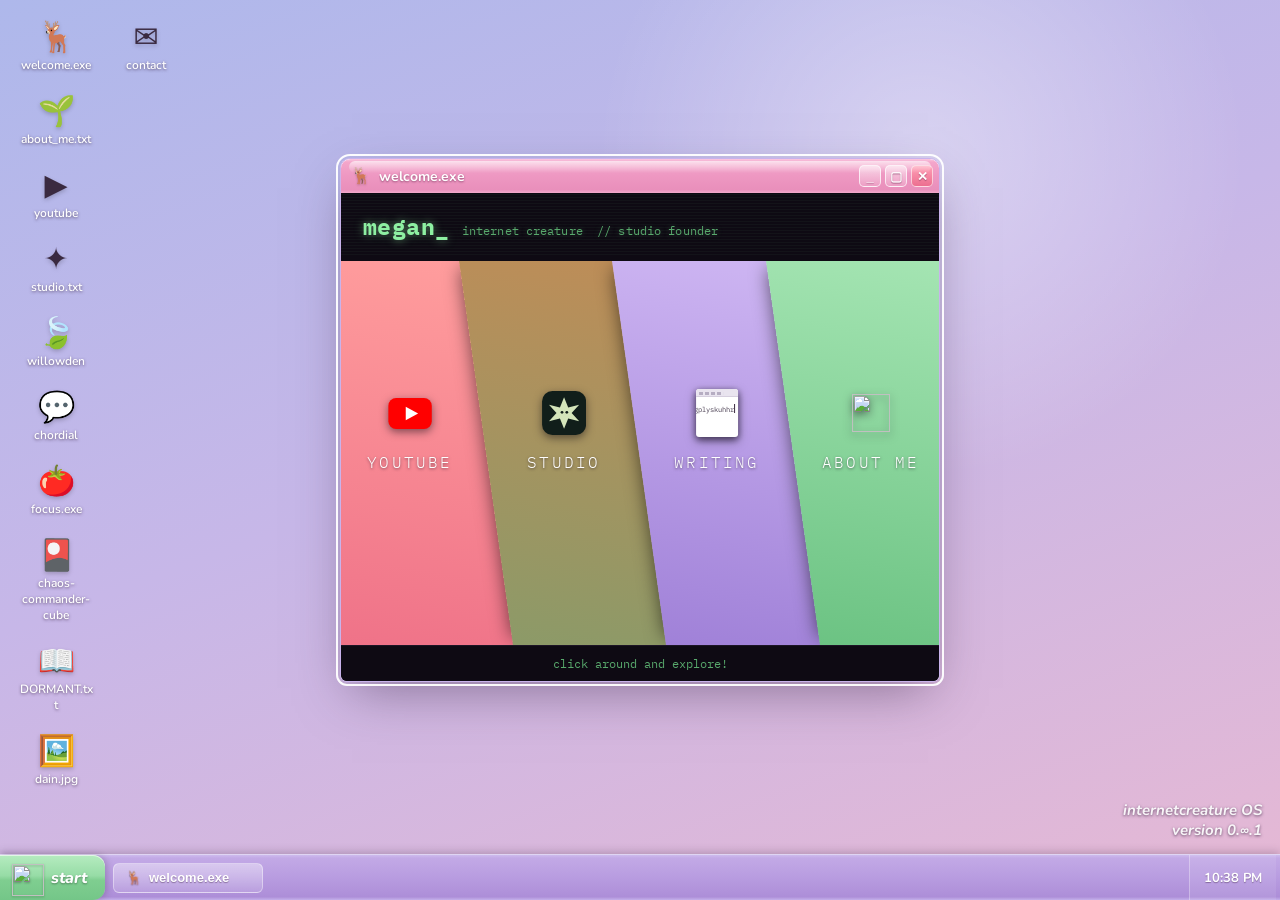
==== commit 2c9c2313: "Update about copy and three pastel disclosures" ====
--- a/index.html
+++ b/index.html
@@ -303,26 +303,36 @@
   }
   /* Native disclosures keep each flavor in the note, with keyboard support. */
   .flavors { margin: 12px 0; }
+  .flavor {
+    --flavor-label: #c7e7bd; --flavor-border: #a0c894;
+    --flavor-paper: #f0f8ec; --flavor-paper-border: #d3e6cb;
+  }
+  .flavor.connection {
+    --flavor-label: #f4c3dc; --flavor-border: #dda4c5;
+    --flavor-paper: #fff1f8; --flavor-paper-border: #eed2e2;
+  }
+  .flavor.art {
+    --flavor-label: #dcc9f0; --flavor-border: #bea4dd;
+    --flavor-paper: #f6f0fc; --flavor-paper-border: #e3d4f0;
+  }
   .flavor + .flavor { margin-top: 8px; }
   .flavor summary {
     width: fit-content; max-width: 100%; min-height: 44px;
     padding: 9px 13px; border-radius: 18px;
-    border: 1px solid rgba(121,199,141,0.5);
-    background: #e1f3dc; color: var(--text);
+    border: 1px solid var(--flavor-border);
+    background: var(--flavor-label); color: var(--text);
     font-size: 14px; font-weight: 700; line-height: 1.5;
     cursor: pointer; overflow-wrap: anywhere; list-style-position: inside;
     touch-action: manipulation;
   }
-  .flavor:nth-child(2) summary { background: #e5f2fb; border-color: #c2deef; }
-  .flavor:nth-child(3) summary { background: #f1e5f8; border-color: #dcc8ed; }
   .flavor summary:hover { filter: brightness(1.02); }
   .flavor summary:focus-visible {
     outline: 2px solid #6a3a5c; outline-offset: 3px;
   }
   .flavor-bubble {
     margin-top: 8px; padding: 12px 16px;
-    border-radius: 16px; border: 1px solid #d5e5d0;
-    background: rgba(255,255,255,0.7); overflow-wrap: anywhere;
+    border-radius: 16px; border: 1px solid var(--flavor-paper-border);
+    background: var(--flavor-paper); overflow-wrap: anywhere;
   }
   /* welcome.txt splits into its own scroll region + a fixed dock below it,
      so the action bar can never overlap the body text at any size */
@@ -864,30 +874,41 @@
     wrap.innerHTML = `
       <div class="doc-eyebrow">internetcreature os · start here</div>
       <div class="doc-title">hi! welcome :3</div>
-      <p>my name is Megan! I’m the creator of this site and the founder of Internet Creature Studios, my own independent dev studio.</p>
-      <p>here you’ll find my current and past projects, and hopefully have some fun interacting with the page and exploring what I’ve been making!</p>
-      <p>The software I’m most excited to create comes in three flavors:</p>
+      <p>my name is Megan! i’m the creator of this site and the founder of Internet Creature Studios.</p>
+      <p>here you’ll find my current and past projects. hopefully, you’ll also have some fun interacting with the page and exploring what i’ve been making!</p>
+      <p>for most of my professional career, i worked as a software engineer specializing in backend infrastructure. i got to work alongside incredibly smart and talented people, and i’m grateful for everything i learned from them.</p>
+      <p>over time, though, i realized that the parts of the work that interested me most were the bigger questions: what should we make? who is it for? how should it feel to use? the day-to-day coding, debugging, and testing often drained me, while creative direction and high-level problem solving pulled me in.</p>
+      <p>i use AI assistance heavily in my work, and i know people have different feelings about that. for me, these tools have unlocked so much creative possibility. they help me turn ideas into things i can actually build, explore, and share. my own creativity, judgment, and personal direction are still at the heart of everything i make.</p>
+      <p>Internet Creature Studios is where i’m bringing those ideas to life. the software i’m drawn to making comes in three overlapping flavors:</p>
       <div class="flavors">
-        <details class="flavor">
-          <summary>Software for public good</summary>
-          <div class="flavor-bubble"><p>I want to build tools that help people live happier, healthier lives while respecting our planet.</p></div>
+        <details class="flavor public-good">
+          <summary>🌱 software for public good</summary>
+          <div class="flavor-bubble">
+            <p>my career began in marketing and advertising technology, where i saw what software could do at an enormous, worldwide scale. i loved learning from the people around me, but revenue goals alone were never enough to motivate me. the part of advertising that did interest me was making it genuinely useful: showing someone something timely and relevant that they might actually want to discover.</p>
+            <p>that search for meaningful work brought me to Aledade. i was drawn to its mission and leadership with deep experience in healthcare. the basic idea was simple: help doctors keep patients healthier through better, more proactive care, and share in the savings from avoiding preventable medical costs. helping people was central to how the business succeeded. i was also drawn to the prospect of working alongside smart, empathetic people who cared about that goal.</p>
+            <p>with my own studio, i want to bring that sense of purpose to human connection, education, and entertainment. and yes, i consider entertainment a public good! stories, games, and music can help keep people going through some of the darkest times in their lives. making something that brings someone joy, comfort, or a reason to look forward to tomorrow is meaningful work to me.</p>
+          </div>
         </details>
-        <details class="flavor">
-          <summary>Software that makes human communication and connection easier, richer, and deeper</summary>
-          <div class="flavor-bubble"><p>That second one is especially personal to me. As an autistic person, communication and connection haven’t always come easily, and I care deeply about making them easier for others too.</p></div>
+        <details class="flavor connection">
+          <summary>💬 software to facilitate, enhance, and deepen human connection</summary>
+          <div class="flavor-bubble">
+            <p>i want technology to take more initiative in helping people find each other, and do more of the hard, messy work that makes connection possible.</p>
+            <p>in my own experience, a post about starting a group can get tons of enthusiastic replies, but turning that interest into a lasting community is another thing entirely. organizing takes effort. trust takes care. and bad experiences can burn people out on trying again.</p>
+            <p>so much of social media feels built around following people, building an audience, and chasing visibility. i want to build toward something more mutual: people meeting, participating, and actually getting to know one another.</p>
+            <p>i’d love to create a social platform of my own someday, bringing together what i learn across many of my projects about helping those connections happen.</p>
+          </div>
         </details>
-        <details class="flavor">
-          <summary>Software as a form of art</summary>
-          <div class="flavor-bubble"><p>Art-focused projects will be a large part of the studio’s early work, while the other two areas need more time and care.</p></div>
+        <details class="flavor art">
+          <summary>🎨 software as art</summary>
+          <div class="flavor-bubble">
+            <p>i think the best media is art, whatever form it takes. games, websites, advertisements, logos, graphic design, even the choice of a font: all of these can carry intention, personality, and feeling.</p>
+            <p>websites are a particular obsession of mine. a browser has so much potential for creating experiences, yet we so often settle for text and images on a screen, with tabs to move between them. i want to explore what else a website can be! something full of life, surprise, play, and experimentation.</p>
+            <p>but the intended user experience always comes first. the creativity should help make something a joy to use and explore. that applies just as much to the games, tools, and other media i create.</p>
+            <p>this will be a large part of the studio’s early work, while i give the broader public-good and connection projects the time and care they need.</p>
+          </div>
         </details>
       </div>
-      <p>Internet Creature Studios is my home for all of these ideas: tools, apps, games, and whatever else I find myself cooking up!</p>
-      <p>For most of my professional career, I was a software engineer specializing in backend infrastructure. I got to work with extremely smart and talented people, and I feel very privileged to have the experience that I do.</p>
-      <p>Over time, though, I realized that the day-to-day coding, debugging, and testing could leave me deeply drained. What consistently excited me was the bigger picture: strategy, creative direction, and figuring out what we should build and why.</p>
-      <p>I tried to move toward that kind of work in my last role, especially after finally beginning to understand my own health struggles. Finding a role that fit both my strengths and my needs was difficult.</p>
-      <p>Now, with AI tools as my constant collaborators, I feel more ready than ever to turn my ideas into software that can make a meaningful difference in the world. I use AI assistance heavily in my work, and I know people have different feelings about that. For me personally, it has genuinely unlocked so much of my creative potential!!</p>
-      <p>I’m constantly putting my own creativity, intelligence, and personal direction into what I make. Every project reflects my tastes, experiences, and the things I care about. Having more help building things has given me more room to express all of that.</p>
-      <p>And I can’t wait to get the tools, apps, and games I’m creating into your hands! :3</p>`;
+      <p>i have so much cooking, and i can’t wait to put these tools, apps, games, and experiences into people’s hands. thanks for stopping by 🩷</p>`;
     scroll.appendChild(wrap);
 
     const actions = document.createElement('div');
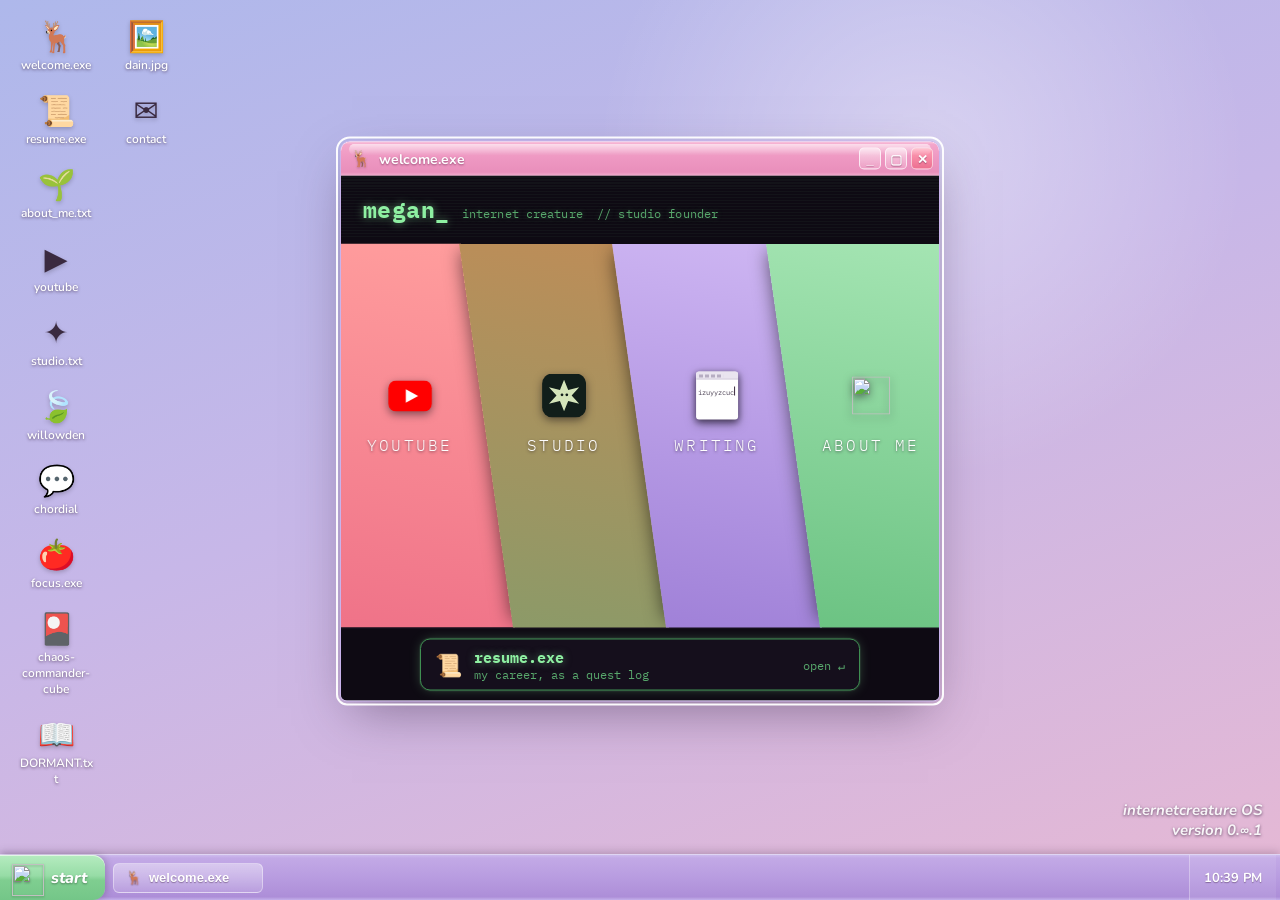
==== commit b0b03141: "Add resume.exe: the résumé as a character sheet + quest log A new program window that replaces the c" ====
--- a/index.html
+++ b/index.html
@@ -140,8 +140,8 @@
     -webkit-user-select: text; user-select: text;
   }
 
-  /* maximized: fill the whole desktop and center sparse content (welcome + focus opt out — they manage their own layout) */
-  .window.maximized .window-body:not(:has(> .welcome-shell)):not(:has(> .wx-shell)):not(:has(> .focus-shell)) {
+  /* maximized: fill the whole desktop and center sparse content (welcome, focus + resume opt out — they manage their own layout) */
+  .window.maximized .window-body:not(:has(> .welcome-shell)):not(:has(> .wx-shell)):not(:has(> .focus-shell)):not(:has(> .rs-shell)) {
     display: flex; flex-direction: column;
     align-items: center; justify-content: center;
   }
@@ -392,9 +392,10 @@
     min-width: 0; overflow-wrap: anywhere;
   }
 
+  /* shrinkable so a wrapped header line can never push the résumé door out of the window */
   .cols {
-    display: flex; overflow: hidden; flex: none;
-    height: min(384px, calc(60vh - 112px));
+    display: flex; overflow: hidden; flex: 0 1 auto; min-height: 120px;
+    height: min(384px, calc(60vh - 146px));
     margin: 6px -60px 0;
   }
   .window.maximized .cols { height: auto; flex: 1; }
@@ -546,10 +547,29 @@
   .wd-art { width: 44px; height: 44px; display: block; }
 
   .wx-foot {
-    padding: 10px 20px; text-align: center; flex: none;
-    font-size: 11.5px; font-weight: 400; color: #58a86c;
+    padding: 10px 14px; flex: none; display: flex; justify-content: center;
     background: #0e0a13; border-top: 1px solid #1d1526;
   }
+  /* the résumé door: a glowing terminal button under the four columns */
+  .wx-resume {
+    display: flex; align-items: center; gap: 12px;
+    width: min(440px, 100%); min-height: 48px; padding: 8px 14px;
+    font: inherit; text-align: left; cursor: pointer; color: #8ef0a2;
+    background: #150f1c; border: 1px solid #3f8f52; border-radius: 10px;
+    box-shadow: 0 0 0 1px rgba(142,240,162,0.08), 0 0 14px -4px rgba(142,240,162,0.45);
+    transition: box-shadow .2s ease, border-color .2s ease, transform .2s ease;
+  }
+  .wx-resume:hover, .wx-resume:focus-visible {
+    border-color: #8ef0a2; outline: none; transform: translateY(-1px);
+    box-shadow: 0 0 0 1px rgba(142,240,162,0.35), 0 0 22px -2px rgba(142,240,162,0.6);
+  }
+  .wx-resume:focus-visible { outline: 2px solid #fff; outline-offset: 3px; }
+  .wx-r-icon { font-size: 22px; line-height: 1; }
+  .wx-r-text { display: flex; flex-direction: column; min-width: 0; flex: 1; }
+  .wx-r-text b { font-size: 15px; font-weight: 700; text-shadow: 0 0 8px rgba(142,240,162,0.5); }
+  .wx-r-sub { font-size: 11.5px; color: #58a86c; }
+  .wx-r-go { font-size: 12px; color: #58a86c; white-space: nowrap; }
+  .wx-resume:hover .wx-r-go { color: #8ef0a2; }
 
   /* youtube program */
   .yt-link {
@@ -571,12 +591,15 @@
     .wx-hello { padding: 10px 18px 8px; }
     .cols { height: auto; flex: 1; margin-top: 0; }
     .col .inner { gap: 6px; }
-    .col .desc, .wx-foot { display: none; }
+    .col .desc, .wx-r-sub { display: none; }
+    .wx-foot { padding: 6px 12px; }
+    .wx-resume { min-height: 40px; padding: 5px 12px; }
   }
 
   @media (prefers-reduced-motion: reduce) {
     .wx-hello .cursor, .col .arrow, .col .art, .doc-caret { animation: none !important; }
-    .col, .col .desc, .col .arrow, .col .art { transition: none !important; }
+    .col, .col .desc, .col .arrow, .col .art, .wx-resume { transition: none !important; }
+    .wx-resume:hover, .wx-resume:focus-visible { transform: none; }
   }
 
   /* ── focus.exe: the live pomodoro dashboard, embedded from its own origin ── */
@@ -606,6 +629,196 @@
     padding: 6px 16px; cursor: pointer;
   }
   .focus-retry:hover { border-color: #f97316; color: #fdba74; }
+
+  /* ── resume.exe: character sheet + quest log ──
+     one scroll region (the window body); the two columns stack when the
+     window itself is narrow, so it follows maximize/restore, not the viewport */
+  .rs-shell { container-type: inline-size; padding: 18px 18px 24px; }
+  .window.maximized .rs-shell { width: 100%; max-width: 1040px; margin: 0 auto; }
+  .rs-grid { display: grid; grid-template-columns: 1fr; gap: 16px; }
+  @container (min-width: 640px) {
+    .rs-grid { grid-template-columns: 236px minmax(0, 1fr); align-items: start; }
+  }
+
+  .rs-sheet {
+    background: #f6f0fc; border: 1px solid #e3d4f0; border-radius: 14px;
+    padding: 14px; display: grid; gap: 14px;
+  }
+  .rs-who { display: flex; gap: 12px; align-items: center; }
+  .rs-ava {
+    flex: none; width: 58px; height: 58px; border-radius: 12px;
+    display: flex; align-items: center; justify-content: center;
+    background: linear-gradient(135deg, #fbe3f0, #e8d9f8);
+    border: 2px solid #fff; box-shadow: 0 0 0 1.5px #dcc9f0;
+  }
+  .rs-ava img { width: 40px; height: 40px; image-rendering: pixelated; }
+  .rs-name { font-size: 21px; font-weight: 800; line-height: 1.1; }
+  .rs-class { font-size: 12.5px; font-weight: 600; color: #6a3a5c; margin-top: 3px; }
+  .rs-k {
+    display: block; font-size: 10.5px; font-weight: 800; letter-spacing: 0.09em;
+    text-transform: uppercase; color: #9a7fc0; margin-bottom: 5px;
+  }
+  .rs-k em { font-style: normal; color: var(--muted); letter-spacing: 0.04em; text-transform: none; font-weight: 700; }
+  .rs-k em::before { content: '· '; }
+  .rs-sheet p { font-size: 13px; line-height: 1.55; }
+
+  .rs-party { list-style: none; display: grid; gap: 4px; }
+  .rs-jump {
+    width: 100%; display: grid; grid-template-columns: auto 1fr; gap: 0 8px;
+    padding: 6px 8px; border: 1px solid transparent; border-radius: 9px;
+    background: none; font: inherit; color: var(--text); text-align: left; cursor: pointer;
+  }
+  .rs-jump:hover { background: #fff; border-color: #e3d4f0; }
+  .rs-jump .dot { grid-row: span 2; width: 10px; height: 10px; margin-top: 4px; border-radius: 50%; background: var(--ch-label); border: 1.5px solid var(--ch-border); }
+  .rs-jump .org { font-size: 13px; font-weight: 800; line-height: 1.3; }
+  .rs-jump .meta { font-size: 11.5px; color: var(--muted); font-weight: 600; }
+
+  .rs-inv { display: grid; gap: 7px; }
+  .rs-inv-row { display: flex; flex-wrap: wrap; gap: 4px; }
+  .rs-inv-row .grp { width: 100%; font-size: 11px; font-weight: 700; color: var(--muted); }
+  .rs-chip {
+    font-size: 11.5px; font-weight: 700; color: #6b4f86;
+    background: #fff; border: 1px solid #e3d4f0; padding: 2px 9px; border-radius: 999px;
+  }
+
+  .rs-log-head { display: flex; flex-wrap: wrap; align-items: center; gap: 8px; margin-bottom: 10px; }
+  .rs-log-title { font-size: 19px; font-weight: 800; margin-right: auto; }
+  .rs-tool {
+    font: inherit; font-size: 12.5px; font-weight: 700; cursor: pointer;
+    min-height: 32px; padding: 5px 13px; border-radius: 999px;
+    color: #6a3a5c; background: #fff; border: 1px solid #e3d4f0;
+  }
+  .rs-tool:hover { background: #f6f0fc; }
+
+  /* chapters reuse the about_me flavor palette: sage, pink, lavender, sky */
+  .rs-ch {
+    --ch-label: #c7e7bd; --ch-border: #a0c894; --ch-paper: #f0f8ec; --ch-ink: #3f6b35;
+  }
+  .rs-ch.aledade, .rs-jump.aledade { --ch-label: #f4c3dc; --ch-border: #dda4c5; --ch-paper: #fff1f8; --ch-ink: #8a3d66; }
+  .rs-ch.google, .rs-jump.google   { --ch-label: #dcc9f0; --ch-border: #bea4dd; --ch-paper: #f6f0fc; --ch-ink: #5e4488; }
+  .rs-ch.resident, .rs-jump.resident { --ch-label: #cfe6f8; --ch-border: #a8d4f2; --ch-paper: #f1f8fe; --ch-ink: #275f87; }
+  .rs-jump.studio { --ch-label: #c7e7bd; --ch-border: #a0c894; }
+  .rs-ch + .rs-ch { margin-top: 10px; }
+
+  .rs-ch > summary, .rs-q > summary {
+    list-style: none; cursor: pointer; position: relative; touch-action: manipulation;
+  }
+  .rs-ch > summary::-webkit-details-marker, .rs-q > summary::-webkit-details-marker { display: none; }
+  .rs-ch > summary {
+    display: grid; grid-template-columns: auto minmax(0, 1fr) auto; gap: 2px 10px; align-items: start;
+    padding: 11px 14px; border-radius: 14px;
+    background: var(--ch-label); border: 1px solid var(--ch-border);
+  }
+  .rs-ch[open] > summary { border-radius: 14px 14px 0 0; }
+  .rs-ch-num {
+    grid-row: span 3; align-self: center;
+    font-family: 'IBM Plex Mono', monospace; font-size: 11px; font-weight: 700;
+    color: var(--ch-ink); background: rgba(255,255,255,0.65);
+    padding: 4px 7px; border-radius: 8px; white-space: nowrap;
+  }
+  .rs-ch-org { font-size: 15.5px; font-weight: 800; line-height: 1.3; }
+  .rs-ch-role { font-size: 12.5px; font-weight: 700; color: var(--ch-ink); }
+  .rs-ch-sum { font-size: 13px; line-height: 1.5; color: var(--text); margin-top: 3px; }
+  /* drawn chevron: points right when closed, down when open */
+  .rs-chev {
+    grid-row: span 3; align-self: center; width: 9px; height: 9px; margin: 0 4px;
+    border-right: 2.5px solid var(--ch-ink); border-bottom: 2.5px solid var(--ch-ink);
+    border-radius: 1px; transform: rotate(-45deg); transition: transform .2s ease;
+  }
+  details[open] > summary > .rs-chev { transform: rotate(45deg); }
+
+  .rs-status {
+    display: inline-flex; align-items: center; gap: 5px; vertical-align: 1px;
+    margin-left: 6px; padding: 1px 8px; border-radius: 999px;
+    font-size: 10.5px; font-weight: 800; letter-spacing: 0.04em; text-transform: uppercase;
+    background: rgba(255,255,255,0.7); color: var(--ch-ink); white-space: nowrap;
+  }
+  .rs-status.active::before {
+    content: ''; width: 7px; height: 7px; border-radius: 50%;
+    background: #4cc767; box-shadow: 0 0 0 0 rgba(76,199,103,0.6);
+    animation: rs-pulse 1.8s ease-out infinite;
+  }
+  @keyframes rs-pulse { 70% { box-shadow: 0 0 0 6px rgba(76,199,103,0); } 100% { box-shadow: 0 0 0 0 rgba(76,199,103,0); } }
+
+  .rs-ch-body {
+    padding: 12px; display: grid; gap: 8px;
+    background: var(--ch-paper); border: 1px solid var(--ch-border); border-top: 0;
+    border-radius: 0 0 14px 14px;
+  }
+  .rs-ch-body > .rs-more { font-size: 13px; line-height: 1.55; padding: 0 2px; }
+
+  .rs-q {
+    background: #fff; border: 1px solid var(--ch-border); border-radius: 12px;
+    box-shadow: 0 3px 10px -7px rgba(60,40,70,0.35);
+  }
+  .rs-q > summary {
+    display: grid; grid-template-columns: auto minmax(0, 1fr) auto; gap: 0 9px; align-items: start;
+    padding: 10px 12px; border-radius: 12px;
+  }
+  .rs-q > summary:hover { background: var(--ch-paper); }
+  .rs-q-gem { color: var(--ch-ink); font-size: 12px; line-height: 1.6; }
+  .rs-q-name { font-size: 14px; font-weight: 800; line-height: 1.4; }
+  .rs-q-tag { display: block; font-size: 12.5px; font-weight: 400; color: var(--muted); line-height: 1.45; margin-top: 1px; }
+  .rs-q .rs-chev { grid-row: auto; margin-top: 6px; align-self: start; }
+  .rs-q-body { padding: 2px 14px 14px 33px; display: grid; gap: 11px; }
+  .rs-q-body p { font-size: 13.5px; line-height: 1.6; }
+  .rs-q-body .rs-k { color: var(--ch-ink); }
+  .rs-loot { display: flex; flex-wrap: wrap; gap: 6px; }
+  .rs-loot a {
+    font-size: 12.5px; font-weight: 700; color: var(--ch-ink); text-decoration: none;
+    padding: 4px 11px; border-radius: 999px; background: var(--ch-paper); border: 1px solid var(--ch-border);
+  }
+  .rs-loot a:hover { background: var(--ch-label); }
+
+  .rs-shell a:not(.rs-loot a) { color: #8a3d66; }
+  .rs-shell summary:focus-visible, .rs-tool:focus-visible, .rs-jump:focus-visible, .rs-loot a:focus-visible {
+    outline: 2px solid #6a3a5c; outline-offset: 2px;
+  }
+  .rs-foot { margin-top: 14px; font-size: 12px; color: var(--muted); text-align: center; }
+
+  /* phone-width windows: chapter badge rides above the title instead of eating a column */
+  @container (max-width: 460px) {
+    .rs-ch > summary { grid-template-columns: minmax(0, 1fr) auto; padding: 10px 12px; }
+    .rs-ch-num { grid-row: 1; grid-column: 1; justify-self: start; margin-bottom: 4px; }
+    .rs-ch > summary > .rs-chev { grid-row: 1; grid-column: 2; }
+    .rs-ch-org, .rs-ch-role, .rs-ch-sum { grid-column: 1 / -1; }
+    .rs-ch-body { padding: 10px 8px; }
+    .rs-q-body { padding: 2px 12px 14px; }
+  }
+  @media (max-width: 520px) { .rs-shell { padding: 12px 10px 20px; } }
+
+  @media (pointer: coarse) {
+    .rs-tool { min-height: 40px; padding: 8px 15px; }
+    .rs-jump { padding: 9px 8px; }
+    .rs-loot a { padding: 8px 13px; }
+  }
+  @media (prefers-reduced-motion: reduce) {
+    .rs-status.active::before { animation: none; }
+    .rs-chev { transition: none; }
+  }
+
+  /* print: only the résumé, every chapter and quest opened (see beforeprint) */
+  @media print {
+    body.print-resume { height: auto; overflow: visible; background: #fff; }
+    body.print-resume #taskbar, body.print-resume #startmenu, body.print-resume #icons,
+    body.print-resume #tagline, body.print-resume #toast,
+    body.print-resume .window:not(:has(.rs-shell)),
+    body.print-resume .window .titlebar, body.print-resume .rs-tools { display: none !important; }
+    html:has(body.print-resume) { height: auto; overflow: visible; }
+    body.print-resume #desktop { position: static; background: none; overflow: visible; }
+    body.print-resume .window:has(.rs-shell) {
+      position: static; transform: none !important; width: auto !important; height: auto !important;
+      border: 0; box-shadow: none; border-radius: 0; overflow: visible; display: block !important;
+    }
+    body.print-resume .window:has(.rs-shell) .window-body { max-height: none !important; height: auto !important; overflow: visible; display: block; }
+    body.print-resume .rs-shell { padding: 0; max-width: none; }
+    body.print-resume .rs-grid { display: block; }
+    body.print-resume .rs-sheet { margin-bottom: 14px; }
+    body.print-resume .rs-q, body.print-resume .rs-ch > summary { break-inside: avoid-page; }
+    body.print-resume .rs-chev { visibility: hidden; }   /* keep its grid slot so headers don't reflow */
+    body.print-resume .rs-loot a[href^="http"]::after { content: ' ' attr(href); font-weight: 400; }
+    body.print-resume * { -webkit-print-color-adjust: exact; print-color-adjust: exact; }
+  }
 
   /* ───────── taskbar ───────── */
   #taskbar {
@@ -915,7 +1128,8 @@
     actions.className = 'welcome-actions';
     actions.innerHTML =
       '<button class="wa-btn sage" data-open="studio" title="my independent dev studio and current projects">✦ explore the studio</button>' +
-      '<button class="wa-btn sky" data-open="contact" title="twitter + email inside!">\u2709\ufe0f contact me</button>';
+      '<button class="wa-btn sky" data-open="contact" title="twitter + email inside!">\u2709\ufe0f contact me</button>' +
+      '<button class="wa-btn" data-open="resume" title="my career, as a quest log">📜 résumé</button>';
     actions.querySelectorAll('.wa-btn').forEach(b => {
       const key = b.dataset.open;
       b.addEventListener('click', () => WM.open(key));
@@ -1013,7 +1227,19 @@
           '</span>' +
         '</div>' +
       '</div>' +
-      '<div class="wx-foot">click around and explore!</div>';
+      '<div class="wx-foot">' +
+        '<button type="button" class="wx-resume" data-open="resume">' +
+          '<span class="wx-r-icon" aria-hidden="true">📜</span>' +
+          '<span class="wx-r-text"><b>resume.exe</b><span class="wx-r-sub">my career, as a quest log</span></span>' +
+          '<span class="wx-r-go" aria-hidden="true">open ↵</span>' +
+        '</button>' +
+      '</div>';
+
+    const resumeBtn = shell.querySelector('.wx-resume');
+    resumeBtn.addEventListener('click', () => {
+      WM.open('resume', { returnFocus: resumeBtn });
+      maximizeKey('resume');   // a long read deserves the whole desktop
+    });
 
     shell.querySelectorAll('.col-trigger').forEach(btn => {
       btn.addEventListener('click', () => {
@@ -1147,8 +1373,273 @@
     return shell;
   }
 
+  /* ── resume.exe: the résumé as a character sheet + quest log ────
+     content lives in RESUME so updates are data edits, not markup edits.
+     quest fields are all optional; only what's present gets rendered.   */
+  const RESUME = {
+    name: 'Megan',
+    klass: 'backend + data engineer → studio founder',
+    focus: 'Building <a href="#studio">Internet Creature Studios</a>, my independent dev studio. Right now that means RENEGADE, a browser tactics / roguelite.',
+    background: 'Backend and data infrastructure engineer who took end-to-end ownership of production systems, from ads and Google Drive backends at Google to clinical data pipelines at Aledade.',
+    inventory: [
+      ['languages', ['Python', 'SQL', 'C++', 'Java']],
+      ['data + cloud', ['Databricks', 'Spark', 'Airflow', 'PostgreSQL', 'AWS', 'Docker', 'Kubernetes']],
+      ['observability', ['Datadog']],
+      ['ml + robotics', ['TensorFlow', 'ROS']],
+      ['practices', ['pipeline architecture', 'data quality', 'cost optimization', 'code review']],
+    ],
+    chapters: [
+      {
+        id: 'studio', ch: 'ch. 4', org: 'Internet Creature Studios', role: 'Founder · creative direction + engineering',
+        dates: 'now', status: 'active quest', active: true,
+        summary: 'My independent dev studio: tools, apps, games, and other things I want to see in the world. I set the creative direction and build the software, with heavy AI assistance and my own judgment steering.',
+        quests: [
+          {
+            name: 'RENEGADE', status: 'in development',
+            tag: 'A browser tactics / roguelite set in the universe of my novel, DORMANT.',
+            contribution: 'I’m designing and building it as the studio’s current main project.',
+            evidence: [['the studio', '#studio'], ['DORMANT', '#dormant']],
+          },
+          {
+            name: 'chordial', status: 'mvp · public code',
+            tag: 'An ADHD productivity tool: a body double on your desktop.',
+            problem: 'Most productivity tools assume the hard part is deciding what to do. With ADHD, the hard parts are starting, staying, and coming back.',
+            contribution: 'I built it by myself, mostly because I wanted it to exist for me.',
+            how: 'One-tap focus blocks, time that banks instead of punishing wandering attention, a gently imposed two-week structure, a cast of helpers for different areas of life, and nudges that quiet down as habits grow steadier. Its live focus view runs inside this site as focus.exe.',
+            impact: 'It became the proving ground for willowden: the body double, the banking focus blocks, and the helper cast were all born here.',
+            evidence: [['code on github ↗', 'https://github.com/internet-creature/chordial-mvp'], ['focus.exe', '#focus'], ['chordial', '#chordial']],
+          },
+          {
+            name: 'willowden', status: 'on break',
+            tag: 'An ADHD planning companion and focus coach: a calm little presence on your desktop.',
+            problem: 'Help people both set goals and work toward them, gently. No streaks, anywhere, ever.',
+            contribution: 'I designed willowden 1.0 as chordial’s next chapter and wrote its public design doc.',
+            how: 'Life runs in small themed cycles, work happens in tiny focus blocks, and stopping early still banks the minutes, because starting was the achievement. A cast of helpers, each with a different role, can sit with you while you work.',
+            evidence: [['design doc', 'wiki/willowden/'], ['willowden', '#willowden']],
+          },
+        ],
+        more: 'Also in development: IDOL – Voice Trainer and hoardbird.',
+      },
+      {
+        id: 'aledade', ch: 'ch. 3', org: 'Aledade', role: 'Software Engineer II',
+        dates: 'June 2021 – April 2026', status: 'complete',
+        summary: 'Owned production clinical data pipelines at a company that helps doctors keep patients healthier through proactive care: cohort logic, vendor delivery, on-call, observability, and platform cost.',
+        quests: [
+          {
+            name: 'Patient lab-panel pipeline',
+            tag: 'Cohort selection, change detection, and validated delivery to external vendors.',
+            problem: 'External vendors needed patient lab panels built from several conformed data sources, and only validated changes should reach them.',
+            contribution: 'I owned the pipeline’s design, build, and operation, including the cohort-selection logic and the delta computation.',
+            how: 'The pipeline selects the patient cohort, computes what changed across multiple conformed data sources, and delivers only validated changes downstream.',
+            impact: 'A high-priority clinical pipeline that external vendors could rely on for validated updates.',
+          },
+          {
+            name: 'Reliability + on-call ownership',
+            tag: 'Tracing incidents through upstream systems the team didn’t control.',
+            problem: 'High-severity production incidents could start in upstream dependencies outside the team’s control.',
+            contribution: 'As primary technical owner and on-call responder for the lab-panel system, I diagnosed those incidents by tracing failures upstream, then built safeguards to account for them.',
+            impact: 'The pipeline itself now guards against upstream failures instead of passing them along.',
+          },
+          {
+            name: 'Observability + data quality',
+            tag: 'Datadog and Databricks monitoring for pipeline health and data-quality SLAs.',
+            problem: 'There was a critical observability gap: pipelines could fail silently.',
+            contribution: 'I identified the gap on my own, then led the design and rollout of the monitoring infrastructure.',
+            how: 'Monitoring in Datadog and Databricks tracks pipeline health and data-quality SLAs.',
+            impact: 'Silent failures surface before they reach clinical consumers.',
+          },
+          {
+            name: 'Platform cost monitoring',
+            tag: 'Making Databricks spend visible, then cutting the waste.',
+            problem: 'Wasteful spend across the company’s Databricks platform was hard to see.',
+            contribution: 'I led a cost-optimization initiative: monitoring around company-wide spend, plus analysis frameworks for finding and reducing waste.',
+            impact: 'Lower data storage costs and better job performance.',
+          },
+          {
+            name: 'Vendor specs, docs + review standards',
+            tag: 'The interface between internal clinical data and external systems.',
+            contribution: 'I partnered with external vendors on file specifications and integrations, and established documentation and code-review standards that the team adopted.',
+            impact: 'Higher quality, reliability, and maintainability across the team’s data engineering.',
+          },
+        ],
+      },
+      {
+        id: 'google', ch: 'ch. 2', org: 'Google', role: 'Software Engineer',
+        dates: 'July 2017 – February 2019', status: 'complete',
+        summary: 'Backend services for advertising and Google Drive, in C++ and Java.',
+        quests: [
+          {
+            name: 'Ad recommendation serving',
+            tag: 'Low-latency C++ server infrastructure.',
+            contribution: 'I designed and launched low-latency C++ server infrastructure for ad product recommendations.',
+            how: 'It integrated with Google’s core advertising systems at high request volume.',
+          },
+          {
+            name: 'Google Drive Approvals + migrations',
+            tag: 'Backend Java services for Drive.',
+            contribution: 'I built backend Java services for Google Drive, designed and implemented the Approvals feature, and contributed to large-scale codebase migrations.',
+          },
+        ],
+      },
+      {
+        id: 'resident', ch: 'ch. 1', org: 'Google', role: 'Engineering Residency',
+        dates: 'July 2016 – July 2017', status: 'complete',
+        summary: 'Backend work on YouTube comments, plus machine-learning and robotics data infrastructure.',
+        quests: [
+          {
+            name: 'YouTube comments backend',
+            tag: 'Java backend and RPC work.',
+            contribution: 'I optimized Java backend infrastructure for YouTube’s comment system, refactoring critical RPC services.',
+            impact: 'Better performance and reliability for a system running at YouTube scale.',
+          },
+          {
+            name: 'ML pipelines + serving',
+            tag: 'Python pipelines for TensorFlow models.',
+            contribution: 'I built Python pipelines for TensorFlow models and worked on their serving infrastructure.',
+          },
+          {
+            name: 'Robotics sensor infrastructure',
+            tag: 'ROS sensor integration in Python and C++.',
+            contribution: 'I built sensor integration for LiDAR and IoT devices using ROS, in Python and C++.',
+          },
+        ],
+      },
+    ],
+  };
+
+  // playful label first, plain label right beside it — no decoding required
+  const QUEST_FIELDS = [
+    ['problem',      'objective', 'the problem'],
+    ['contribution', 'my part',   'my contribution'],
+    ['how',          'mechanics', 'how it worked'],
+    ['impact',       'reward',    'why it mattered'],
+    ['learned',      'lore',      'what i learned'],
+  ];
+
+  function makeResume() {
+    const R = RESUME;
+    const shell = document.createElement('div');
+    shell.className = 'rs-shell';
+
+    const questHtml = q => {
+      let body = QUEST_FIELDS.filter(([k]) => q[k]).map(([k, fun, plain]) =>
+        '<div><span class="rs-k">' + fun + ' <em>' + plain + '</em></span><p>' + q[k] + '</p></div>').join('');
+      if (q.evidence) {
+        body += '<div><span class="rs-k">loot <em>evidence</em></span><div class="rs-loot">' +
+          q.evidence.map(([label, href]) => {
+            const ext = /^https?:/.test(href) ? ' target="_blank" rel="noopener"' : '';
+            return '<a href="' + href + '"' + ext + '>' + label + '</a>';
+          }).join('') + '</div></div>';
+      }
+      return '<details class="rs-q"><summary>' +
+          '<span class="rs-q-gem" aria-hidden="true">◆</span>' +
+          '<span class="rs-q-name">' + q.name +
+            (q.status ? '<span class="rs-status">' + q.status + '</span>' : '') +
+            '<span class="rs-q-tag">' + q.tag + '</span></span>' +
+          '<span class="rs-chev" aria-hidden="true"></span>' +
+        '</summary><div class="rs-q-body">' + body + '</div></details>';
+    };
+
+    const chapterHtml = c =>
+      '<details class="rs-ch ' + c.id + '" id="rs-' + c.id + '"><summary>' +
+          '<span class="rs-ch-num">' + c.ch + '</span>' +
+          '<span class="rs-ch-org">' + c.org +
+            '<span class="rs-status' + (c.active ? ' active' : '') + '">' + c.status + '</span></span>' +
+          '<span class="rs-chev" aria-hidden="true"></span>' +
+          '<span class="rs-ch-role">' + c.role + ' · ' + c.dates + '</span>' +
+          '<span class="rs-ch-sum">' + c.summary + '</span>' +
+        '</summary><div class="rs-ch-body">' +
+          c.quests.map(questHtml).join('') +
+          (c.more ? '<p class="rs-more">' + c.more + '</p>' : '') +
+        '</div></details>';
+
+    shell.innerHTML =
+      '<div class="rs-grid">' +
+        '<aside class="rs-sheet" aria-label="character sheet">' +
+          '<div class="rs-who">' +
+            '<span class="rs-ava"><img src="start-deer.png" alt=""/></span>' +
+            '<div><h1 class="rs-name">' + R.name + '</h1>' +
+            '<div class="rs-class">class: ' + R.klass + '</div></div>' +
+          '</div>' +
+          '<div><span class="rs-k">current quest <em>focus</em></span><p>' + R.focus + '</p></div>' +
+          '<div><span class="rs-k">backstory <em>summary</em></span><p>' + R.background + '</p></div>' +
+          '<div><span class="rs-k">party history <em>experience</em></span><ul class="rs-party">' +
+            R.chapters.map(c =>
+              '<li><button type="button" class="rs-jump ' + c.id + '" data-ch="' + c.id + '">' +
+                '<span class="dot" aria-hidden="true"></span>' +
+                '<span class="org">' + c.org + '</span>' +
+                '<span class="meta">' + c.role.split(' · ')[0] + ' · ' + c.dates + '</span>' +
+              '</button></li>').join('') +
+          '</ul></div>' +
+          '<div><span class="rs-k">inventory <em>skills</em></span><div class="rs-inv">' +
+            R.inventory.map(([grp, items]) =>
+              '<div class="rs-inv-row"><span class="grp">' + grp + '</span>' +
+                items.map(i => '<span class="rs-chip">' + i + '</span>').join('') + '</div>').join('') +
+          '</div></div>' +
+        '</aside>' +
+        '<section class="rs-log" aria-labelledby="rs-log-title">' +
+          '<div class="rs-log-head">' +
+            '<h2 class="rs-log-title" id="rs-log-title">quest log</h2>' +
+            '<span class="rs-tools">' +
+              '<button type="button" class="rs-tool rs-expand">expand all</button> ' +
+              '<button type="button" class="rs-tool rs-print">🖨 print</button>' +
+            '</span>' +
+          '</div>' +
+          R.chapters.map(chapterHtml).join('') +
+          '<p class="rs-foot">want to team up? <a href="#contact">say hi</a> ✨</p>' +
+        '</section>' +
+      '</div>';
+
+    // expand all ⇄ collapse all, kept honest as people open things by hand
+    const allDetails = () => shell.querySelectorAll('details');
+    const expandBtn = shell.querySelector('.rs-expand');
+    const syncExpand = () => {
+      const all = [...allDetails()].every(d => d.open);
+      expandBtn.textContent = all ? 'collapse all' : 'expand all';
+    };
+    expandBtn.addEventListener('click', () => {
+      const open = ![...allDetails()].every(d => d.open);
+      allDetails().forEach(d => { d.open = open; });
+      syncExpand();
+    });
+    shell.addEventListener('toggle', syncExpand, true);   // toggle doesn't bubble
+
+    shell.querySelector('.rs-print').addEventListener('click', () => window.print());
+
+    // party history jumps straight to (and opens) that chapter
+    const smooth = !window.matchMedia('(prefers-reduced-motion: reduce)').matches;
+    shell.querySelectorAll('.rs-jump').forEach(b => {
+      b.addEventListener('click', () => {
+        const ch = shell.querySelector('#rs-' + b.dataset.ch);
+        ch.open = true;
+        ch.scrollIntoView({ behavior: smooth ? 'smooth' : 'auto', block: 'start' });
+        ch.querySelector('summary').focus({ preventScroll: true });
+      });
+    });
+
+    return shell;
+  }
+
+  /* printing with resume.exe open prints the résumé alone, fully expanded,
+     then puts every disclosure back the way the visitor left it */
+  let printRestore = null;
+  window.addEventListener('beforeprint', () => {
+    const shell = document.querySelector('.rs-shell');
+    if (!shell) return;
+    const ds = [...shell.querySelectorAll('details')];
+    const was = ds.map(d => d.open);
+    ds.forEach(d => { d.open = true; });
+    document.body.classList.add('print-resume');
+    printRestore = () => { ds.forEach((d, i) => { d.open = was[i]; }); };
+  });
+  window.addEventListener('afterprint', () => {
+    document.body.classList.remove('print-resume');
+    if (printRestore) { printRestore(); printRestore = null; }
+  });
+
   const PROGRAMS = {
     launcher:    { icon: '🦌', title: 'welcome.exe',          bg: '#0e0a13', width: 'min(600px, calc(100% - 24px))', pinned: true, render( ){ return makeLauncher(); } },
+    resume:      { icon: '📜', title: 'resume.exe',           bg: '#fdf6fb', width: 'min(900px, calc(100% - 24px))', pinned: true, render( ){ return makeResume(); } },
     welcome:     { icon: '🌱', title: 'about_me.txt',         bg: '#f3f9ee', width: 'min(660px, calc(100% - 24px))', render( ){ return makeWelcome(); } },
     youtube:     { icon: '▶️', title: 'youtube',              bg: '#fdeee0', render( ){ return makeYoutube(); } },
     studio:      { icon: '✦', title: 'studio.txt',           bg: '#f3f4ea', width: 'min(660px, calc(100% - 24px))', render( ){ return makeProjectDoc({
@@ -1220,7 +1711,7 @@
     'dain-img':  { icon: '🖼️', title: 'dain.jpg',             bg: '#fdeee0', render( ){ return makeImageViewer({ src: 'dain.jpg', alt: 'dain — character art', credit: 'Pricklepants', url: 'https://bsky.app/profile/pricklepants.bsky.social' }); } },
     contact:     { icon: '✉️', title: 'contact',              bg: '#e9f5fe', render( ){ return makeContact(); } },
   };
-  const DESKTOP_ICONS = ['launcher', 'welcome', 'youtube', 'studio', 'willowden', 'chordial', 'focus', 'chaos-cube', 'dormant', 'dain-img', 'contact'];
+  const DESKTOP_ICONS = ['launcher', 'resume', 'welcome', 'youtube', 'studio', 'willowden', 'chordial', 'focus', 'chaos-cube', 'dormant', 'dain-img', 'contact'];
 
   const desk    = document.getElementById('desktop');
   const tasksEl = document.getElementById('tasks');
